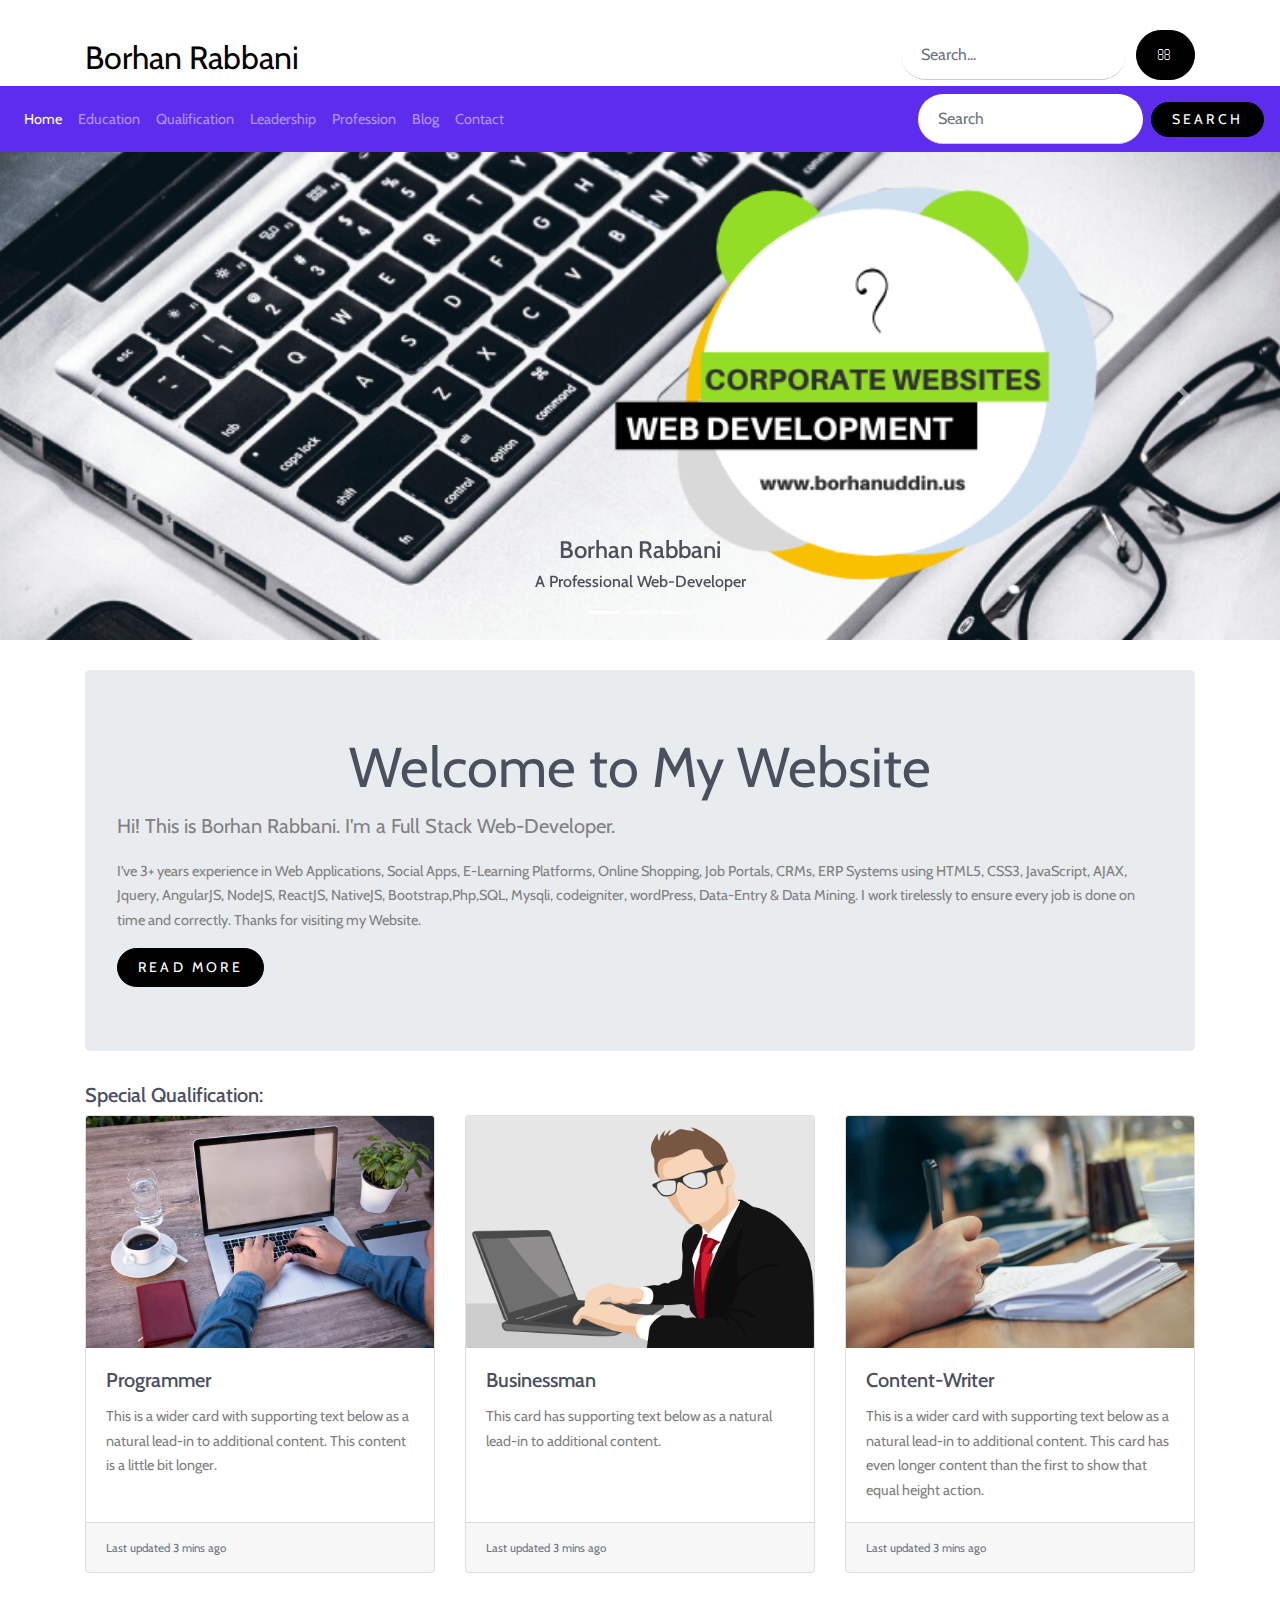
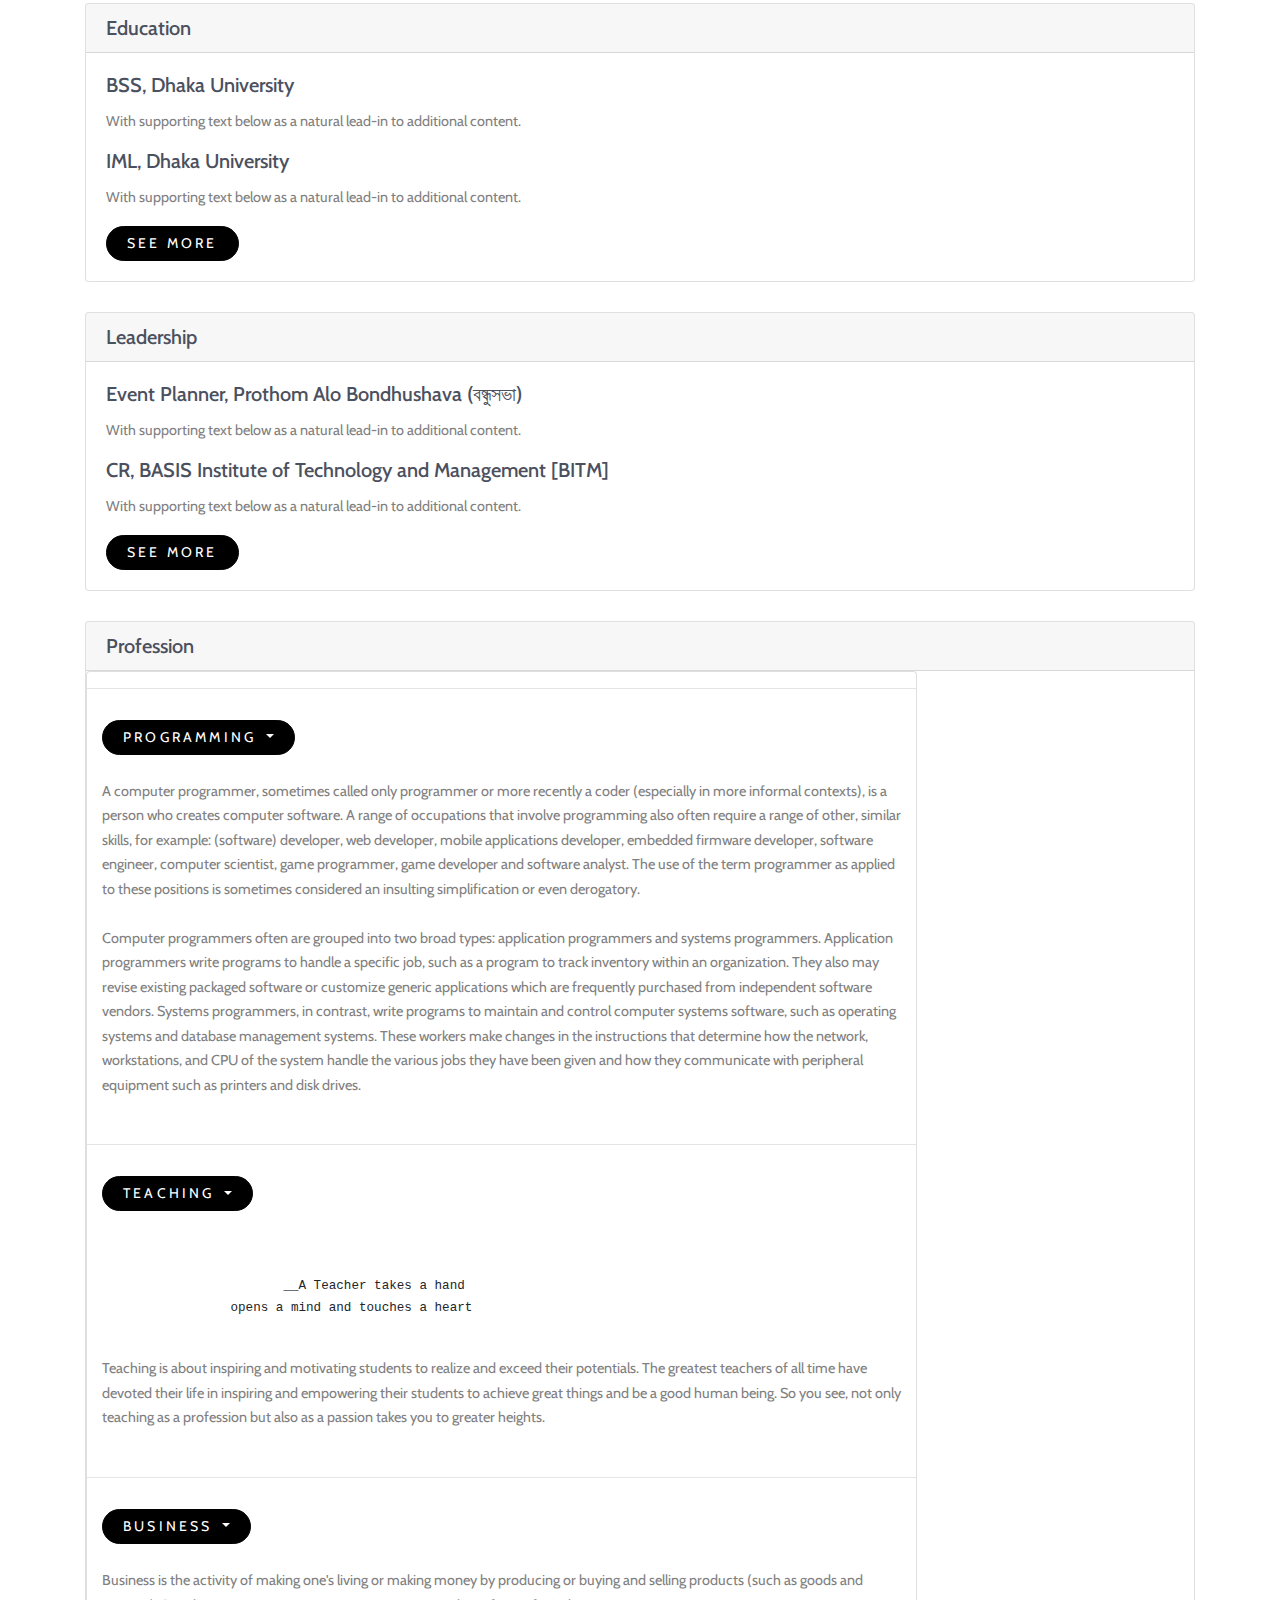
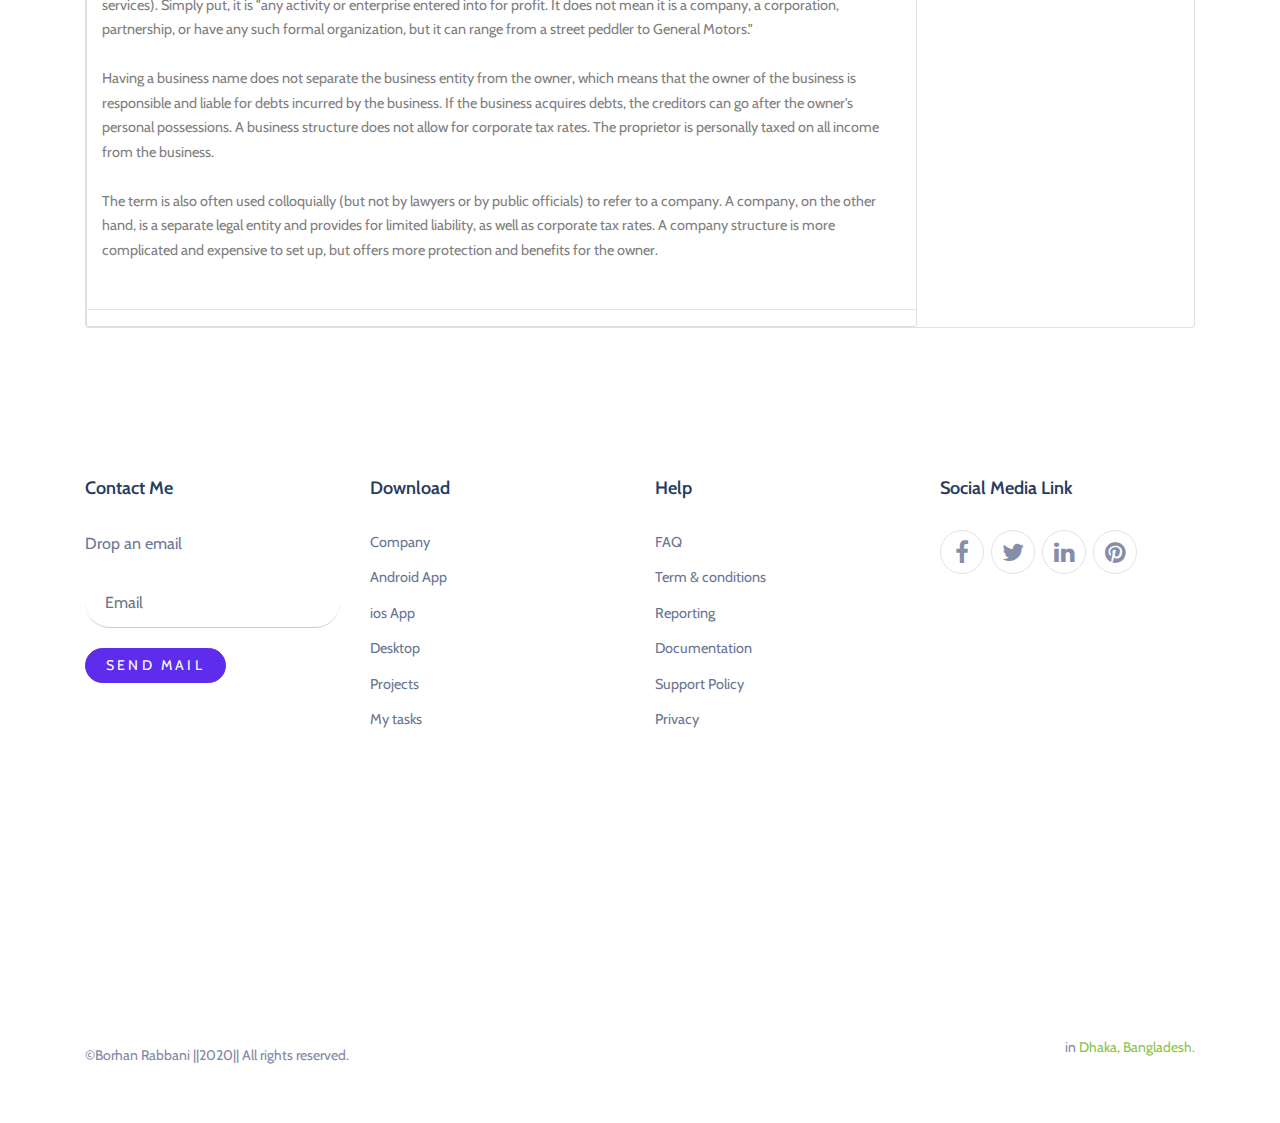
==== index.html @ d3e6a99b "personal website" ====
<!doctype html>
<html lang="en">
  <head>
   <title>Borhan's Personal Website</title>
    <!-- Required meta tags -->
    <meta charset="utf-8">
    <meta name="viewport" content="width=device-width, initial-scale=1, shrink-to-fit=no">
	
	<link href="https://fonts.googleapis.com/css?family=B612+Mono|Cabin:400,700&display=swap" rel="stylesheet">

  <link rel="stylesheet" href="fonts/icomoon/style.css">

  <link rel="stylesheet" href="css/bootstrap.min.css">
  <link rel="stylesheet" href="css/jquery-ui.css">
  <link rel="stylesheet" href="css/owl.carousel.min.css">
  <link rel="stylesheet" href="css/owl.theme.default.min.css">
  <link rel="stylesheet" href="css/owl.theme.default.min.css">

  <link rel="stylesheet" href="css/jquery.fancybox.min.css">

  <link rel="stylesheet" href="css/bootstrap-datepicker.css">

  <link rel="stylesheet" href="fonts/flaticon/font/flaticon.css">

  <link rel="stylesheet" href="css/aos.css">
  <link href="css/jquery.mb.YTPlayer.min.css" media="all" rel="stylesheet" type="text/css">

  <link rel="stylesheet" href="css/style.css">

    <!-- Bootstrap CSS -->
    <link rel="stylesheet" href="https://stackpath.bootstrapcdn.com/bootstrap/4.5.0/css/bootstrap.min.css" integrity="sha384-9aIt2nRpC12Uk9gS9baDl411NQApFmC26EwAOH8WgZl5MYYxFfc+NcPb1dKGj7Sk" crossorigin="anonymous">
	<link rel="stylesheet" href="https://cdnjs.cloudflare.com/ajax/libs/font-awesome/4.7.0/css/font-awesome.min.css">
	
	<style>
		.container{
			margin-top:30px;
		}
		.border-size{
			padding:15px;
		}
		
		.dropdown-content {
		  display: none;
		  position: absolute;
		  background-color: #f9f9f9;
		  min-width: 160px;
		  box-shadow: 0px 8px 16px 0px rgba(0,0,0,0.2);
		  z-index: 1;
		}

		.dropdown-content a {
		  color: black;
		  padding: 12px 16px;
		  text-decoration: none;
		  display: block;
		  text-align: left;
		}

		.dropdown-content a:hover {background-color: #f1f1f1;}

		.dropdown:hover .dropdown-content {
		  display: block;
		}
		
		<-----------------Overly Image------------------->
		.imgdhaka {
		  position: relative;
		  width: 50%;
		}

		.overimgQ1{
		  display: block;
		  width: 100%;
		  height: 100%;
		 
		}

		.overlay{
		  position: absolute;
		  top: 0;
		  left: 0;
		  right: 0;
		  opacity: 0.9;
		  background-color: #5E2CED;
		  overflow: hidden;
		  width: 0;
		  height: 100%;
		  transition: .5s ease;
		}
		.imgdhaka:hover .overlay {
		  width: 100%;
		}

		.overly-text {
		  white-space: nowrap; 
		  color: #fff;
		  font-size: 20px;
		  position: absolute;
		  overflow: hidden;
		  top: 50%;
		  left: 50%;
		  transform: translate(-50%, -50%);
		  -ms-transform: translate(-50%, -50%);
		}
		
		
		<-----footer------>
		
body {
background: #fbfbfd;
}

nav.bg{
	background: #5E2CED;
}

}

.new_footer_area {
    background: #fbfbfd;
}


.new_footer_top {
    padding: 120px 0px 270px;
    position: relative;
      overflow-x: hidden;
}
.new_footer_area .footer_bottom {
    padding-top: 5px;
    padding-bottom: 50px;
}
.footer_bottom {
    font-size: 14px;
    font-weight: 300;
    line-height: 20px;
    color: #7f88a6;
    padding: 27px 0px;
}
.new_footer_top .company_widget p {
    font-size: 16px;
    font-weight: 300;
    line-height: 28px;
    color: #6a7695;
    margin-bottom: 20px;
}
.new_footer_top .company_widget .f_subscribe_two .btn_get {
    border-width: 1px;
    margin-top: 20px;
}
.btn_get_two:hover {
    background: transparent;
    color: #5e2ced;
}
.btn_get:hover {
    color: #fff;
    background: #6754e2;
    border-color: #6754e2;
    -webkit-box-shadow: none;
    box-shadow: none;
}
a:hover, a:focus, .btn:hover, .btn:focus, button:hover, button:focus {
    text-decoration: none;
    outline: none;
}



.new_footer_top .f_widget.about-widget .f_list li a:hover {
    color: #5e2ced;
}
.new_footer_top .f_widget.about-widget .f_list li {
    margin-bottom: 11px;
}
.f_widget.about-widget .f_list li:last-child {
    margin-bottom: 0px;
}
.f_widget.about-widget .f_list li {
    margin-bottom: 15px;
}
.f_widget.about-widget .f_list {
    margin-bottom: 0px;
}
.new_footer_top .f_social_icon a {
    width: 44px;
    height: 44px;
    line-height: 43px;
    background: transparent;
    border: 1px solid #e2e2eb;
    font-size: 24px;
}
.f_social_icon a {
    width: 46px;
    height: 46px;
    border-radius: 50%;
    font-size: 14px;
    line-height: 45px;
    color: #858da8;
    display: inline-block;
    background: #ebeef5;
    text-align: center;
    -webkit-transition: all 0.2s linear;
    -o-transition: all 0.2s linear;
    transition: all 0.2s linear;
}
.ti-facebook:before {
    content: "\e741";
}
.ti-twitter-alt:before {
    content: "\e74b";
}
.ti-vimeo-alt:before {
    content: "\e74a";
}
.ti-pinterest:before {
    content: "\e731";
}

.btn_get_two {
    -webkit-box-shadow: none;
    box-shadow: none;
    background: #5e2ced;
    border-color: #5e2ced;
    color: #fff;
}

.btn_get_two:hover {
    background: transparent;
    color: #5e2ced;
}

.new_footer_top .f_social_icon a:hover {
    background: #5e2ced;
    border-color: #5e2ced;
  color:white;
}
.new_footer_top .f_social_icon a + a {
    margin-left: 4px;
}
.new_footer_top .f-title {
    margin-bottom: 30px;
    color: #263b5e;
}
.f_600 {
    font-weight: 600;
}
.f_size_18 {
    font-size: 18px;
}
h1, h2, h3, h4, h5, h6 {
    color: #4b505e;
}
.new_footer_top .f_widget.about-widget .f_list li a {
    color: #6a7695;
}


.new_footer_top .footer_bg {
    position: absolute;
    bottom: 0;
    background: url("http://droitthemes.com/html/saasland/img/seo/footer_bg.png") no-repeat scroll center 0;
    width: 100%;
    height: 266px;
}

.new_footer_top .footer_bg .footer_bg_one {
    background: url("https://1.bp.blogspot.com/-mvKUJFGEc-k/XclCOUSvCnI/AAAAAAAAUAE/jnBSf6Fe5_8tjjlKrunLBXwceSNvPcp3wCLcBGAsYHQ/s1600/volks.gif") no-repeat center center;
    width: 330px;
    height: 105px;
  background-size:100%;
    position: absolute;
    bottom: 0;
    left: 30%;
    -webkit-animation: myfirst 22s linear infinite;
    animation: myfirst 22s linear infinite;
}

.new_footer_top .footer_bg .footer_bg_two {
    background: url("https://1.bp.blogspot.com/-hjgfxUW1o1g/Xck--XOdlxI/AAAAAAAAT_4/JWYFJl83usgRFMvRfoKkSDGd--_Sv04UQCLcBGAsYHQ/s1600/cyclist.gif") no-repeat center center;
    width: 88px;
    height: 100px;
  background-size:100%;
    bottom: 0;
    left: 38%;
    position: absolute;
    -webkit-animation: myfirst 30s linear infinite;
    animation: myfirst 30s linear infinite;
}



@-moz-keyframes myfirst {
  0% {
    left: -25%;
  }
  100% {
    left: 100%;
  }
}

@-webkit-keyframes myfirst {
  0% {
    left: -25%;
  }
  100% {
    left: 100%;
  }
}

@keyframes myfirst {
  0% {
    left: -25%;
  }
  100% {
    left: 100%;
  }
}

/*************footer End*****************/


	</style>
   
  </head>
  <body>
  
	<div class="container">
        <div class="row align-items-center">
          <div class="col-12 col-lg-6 d-flex">
            <a href="index.html" class="site-logo">
              <b>Borhan Rabbani</b>
            </a>

          </div>
          <div class="col-12 col-lg-6 ml-auto d-flex">
            <div class="ml-md-auto top-social d-none d-lg-inline-block">
              <a href="#" class="d-inline-block p-3"><span class="icon-facebook"></span></a>
                <a href="#" class="d-inline-block p-3"><span class="icon-twitter"></span></a>
                <a href="#" class="d-inline-block p-3"><span class="icon-instagram"></span></a>
            </div>
            <form action="#" class="search-form d-inline-block">

              <div class="d-flex">
                <input type="email" class="form-control" placeholder="Search...">
                <button type="submit" class="btn btn-secondary" ><span class="icon-search"></span></button>
              </div>
            </form>

            
          </div>
          <div class="col-6 d-block d-lg-none text-right">
            
          </div>
        </div>
    </div>
	
		<nav class="navbar navbar-expand-lg navbar-dark bg sticky-top">
		  <button class="navbar-toggler" type="button" data-toggle="collapse" data-target="#navbarTogglerDemo03" aria-controls="navbarTogglerDemo03" aria-expanded="false" aria-label="Toggle navigation">
			<span class="navbar-toggler-icon"></span>
		  </button>

			<div class="collapse navbar-collapse" id="navbarTogglerDemo03">
				<ul class="navbar-nav mr-auto mt-2 mt-lg-0">
					<li class="nav-item active">
						<a class="nav-link" href="#">Home <span class="sr-only">(current)</span></a>
					</li>
					<li class="nav-item">
						<a class="nav-link" href="index.html#education">Education</a>
					</li>
					<li class="nav-item">
						<a class="nav-link" href="index.html#qualification">Qualification</a>
					</li>
					<li class="nav-item">
						<a class="nav-link" href="index.html#leadership">Leadership</a>
					</li>
					  
					<li class="nav-item dropdown">
						<a href="javascript:void(0)" class="nav-link dropbtn">Profession</a>
						<div class="dropdown-content">
							<a href="index.html#programming-pro"> Programming</a>
							<a href="index.html#teaching"> Teaching</a>
							<a href="index.html#business"> Business</a>
						</div>
					</li>
										  
					<li class="nav-item">
						<a class="nav-link" href="myblog.html">Blog</a>
					</li>
					<li class="nav-item">
						<a class="nav-link" href="#contact">Contact</a>
					</li>
				</ul>
				
				<form class="form-inline my-2 my-lg-0">
				  <input class="form-control mr-sm-2" type="search" placeholder="Search" aria-label="Search">
				  <button class="btn btn-outline-light my-2 my-sm-0" type="submit">Search</button>
				</form>
			</div>
		</nav>
		  
	<div id="carouselExampleCaptions" class="carousel slide" data-ride="carousel">
		  <ol class="carousel-indicators">
			<li data-target="#carouselExampleCaptions" data-slide-to="0" class="active"></li>
			<li data-target="#carouselExampleCaptions" data-slide-to="1"></li>
			<li data-target="#carouselExampleCaptions" data-slide-to="2"></li>
		  </ol>
		<div class="carousel-inner">
			<div class="carousel-item active">
			  <img src="cover1.png" class="d-block w-100" title="Borhan Rabbani" alt="cover1">
			  <div class="carousel-caption d-none d-md-block text-body">
				<h4>Borhan Rabbani</h4>
				<h6>A Professional Web-Developer</h6>
			  </div>
			</div>
			<div class="carousel-item">
			  <img src="cover2.png" class="d-block w-100" title="Borhan Rabbani" alt="cover2">
			  <div class="carousel-caption d-none d-md-block text-body">
				<h4>Borhan Rabbani</h4>
				<h6><q>Success is lurked behind the diligence.</q></h6>
			  </div>
			</div>
			<div class="carousel-item">
			  <img src="cover3.png" class="d-block w-100" title="Borhan Rabbani" alt="cover3">
			  <div class="carousel-caption d-none d-md-block text-body">
				<h4>Borhan Rabbani</h4>
				<h6>A Professional Web-Developer</h6>
			  </div>
			</div>
		</div>
		  <a class="carousel-control-prev" href="#carouselExampleCaptions" role="button" data-slide="prev">
			<span class="carousel-control-prev-icon" aria-hidden="true"></span>
			<span class="sr-only">Previous</span>
		  </a>
		  <a class="carousel-control-next" href="#carouselExampleCaptions" role="button" data-slide="next">
			<span class="carousel-control-next-icon" aria-hidden="true"></span>
			<span class="sr-only">Next</span>
		  </a>
	</div>
	<!---Slider End--->
	
	<div class="container">
		<div class="jumbotron">
		  <h1 class="display-4" Align="center"><b>Welcome to My Website</b></h1>
		  <p class="lead">Hi! This is Borhan Rabbani. I'm a Full Stack Web-Developer.</p>
		  <p> I've 3+ years experience in Web Applications, Social Apps, E-Learning Platforms, Online Shopping, Job Portals, CRMs, ERP Systems using HTML5, CSS3, JavaScript, AJAX, Jquery, AngularJS, NodeJS, ReactJS, NativeJS, Bootstrap,Php,SQL, Mysqli, codeigniter, wordPress, Data-Entry & Data Mining. I work tirelessly to ensure every job is done on time and correctly. Thanks for visiting my Website.</p>
		  <a class="btn btn-danger btn-lg" href="https://www.facebook.com/Borhan.Rabbani.876/about" target="_blank" role="button">Read more</a>
		</div>
	</div>
	<div id="qualification" class="container">
		<h5 class="display-5">Special Qualification:</h5>
		<div class="card-deck">
			<div class="card">
					<div class="imgdhaka">
						  <img src="Q1.jpg" class="card-img-top overimgQ1" alt="...">
						<div class="overlay">
							<div class="overly-text">
								<b>Hey, Borhan Rabbani!</b> </br>
								<small>How about your programming?</small>
							</div>
						</div>
					</div>
								
				<div class="card-body">
				  <h5 class="card-title">Programmer</h5>
				  <p class="card-text">This is a wider card with supporting text below as a natural lead-in to additional content. This content is a little bit longer.</p>
				</div>
				<div class="card-footer">
				  <small class="text-muted">Last updated 3 mins ago</small>
				</div>
			</div>
			<div class="card">
			
					<div class="imgdhaka">
						  <img src="Q2.jpg" class="card-img-top overimgQ1" alt="...">
						<div class="overlay">
							<div class="overly-text">
								<b>Hey, Borhan Rabbani!</b> </br>
								<small>How about your Business?</small>
							</div>
						</div>
					</div>
				
				<div class="card-body">
				  <h5 class="card-title">Businessman</h5>
				  <p class="card-text">This card has supporting text below as a natural lead-in to additional content.</p>
				</div>
				<div class="card-footer">
				  <small class="text-muted">Last updated 3 mins ago</small>
				</div>
			</div>
			<div class="card">
			
				<div class="imgdhaka">
						  <img src="Q3.jpg" class="card-img-top overimgQ1" alt="...">
						<div class="overlay">
							<div class="overly-text">
								<b>Hey, Borhan Rabbani!</b> </br>
								<small>How about your Content-Writing?</small>
							</div>
						</div>
					</div>
				
				
				
				
				<div class="card-body">
				  <h5 class="card-title">Content-Writer</h5>
				  <p class="card-text">This is a wider card with supporting text below as a natural lead-in to additional content. This card has even longer content than the first to show that equal height action.</p>
				</div>
				<div class="card-footer">
				  <small class="text-muted">Last updated 3 mins ago</small>
				</div>
			</div>
		</div>
	</div>
	
	<div id="education" class="container">
		
		<div class="card">
		  <h5 class="card-header">Education</h5>
		  <div class="card-body">
			<h5 class="card-title">BSS, Dhaka University</h5>
			<p class="card-text">With supporting text below as a natural lead-in to additional content.</p>
			
			<h5 class="card-title">IML, Dhaka University</h5>
			<p class="card-text">With supporting text below as a natural lead-in to additional content.</p>
			<a href="https://www.facebook.com/Borhan.Rabbani.876/about" target="_blank" class="btn btn-danger">See more</a>
		  </div>
		</div>
	</div>
	
	<div id="leadership" class="container">
		
		<div class="card">
		  <h5 class="card-header">Leadership</h5>
		  <div class="card-body">
			<h5 class="card-title">Event Planner, Prothom Alo Bondhushava (বন্ধুসভা)</h5>
			<p class="card-text">With supporting text below as a natural lead-in to additional content.</p>
			
			<h5 class="card-title">CR, BASIS Institute of Technology and Management [BITM]</h5>
			<p class="card-text">With supporting text below as a natural lead-in to additional content.</p>
			<a href="https://www.facebook.com/Borhan.Rabbani.876/about" target="_blank" class="btn btn-danger">See more</a>
		  </div>
		</div>
	</div>
	
	<div class="container">
		<div class="card">
				<h5 class="card-header">Profession</h5>
			<div class="card w-75">
				<hr>
				<div id="programming-pro" class="dropdown border-size">
					  <a class="btn btn-danger dropdown-toggle" href="#" role="button" id="dropdownMenuLink" data-toggle="dropdown" aria-haspopup="true" aria-expanded="false">
						Programming
					  </a>

					<div class="dropdown-menu" aria-labelledby="dropdownMenuLink">
						<a class="dropdown-item" href="#">PHP</a>
						<div class="progress">
							  <div class="progress-bar progress-bar-striped progress-bar-animated" role="progressbar" aria-valuenow="70" aria-valuemin="0" aria-valuemax="100" style="width: 70%"></div>
						</div>
					  
						<a class="dropdown-item" href="#">JavaScript</a>
						<div class="progress">
							  <div class="progress-bar progress-bar-striped progress-bar-animated" role="progressbar" aria-valuenow="75" aria-valuemin="0" aria-valuemax="100" style="width: 75%"></div>
						</div>
						
						<a class="dropdown-item" href="#">Ruby</a>
						<div class="progress">
							  <div class="progress-bar progress-bar-striped progress-bar-animated" role="progressbar" aria-valuenow="65" aria-valuemin="0" aria-valuemax="100" style="width: 65%"></div>
						</div>
						
						<a class="dropdown-item" href="#">Python</a>
						<div class="progress">
							  <div class="progress-bar progress-bar-striped progress-bar-animated" role="progressbar" aria-valuenow="85" aria-valuemin="0" aria-valuemax="100" style="width: 85%"></div>
						</div>
						<a class="dropdown-item" href="#">C++</a>
						<div class="progress">
							  <div class="progress-bar progress-bar-striped progress-bar-animated" role="progressbar" aria-valuenow="95" aria-valuemin="0" aria-valuemax="100" style="width: 95%"></div>
						</div>
						<a class="dropdown-item" href="#">jQuery</a>
						<div class="progress">
							  <div class="progress-bar progress-bar-striped progress-bar-animated" role="progressbar" aria-valuenow="100" aria-valuemin="0" aria-valuemax="100" style="width: 100%"></div>
						</div>
						<a class="dropdown-item" href="#">Bootstrap</a>
						<div class="progress">
							  <div class="progress-bar progress-bar-striped progress-bar-animated" role="progressbar" aria-valuenow="100" aria-valuemin="0" aria-valuemax="100" style="width: 100%"></div>
						</div>
						<a class="dropdown-item" href="#">CSS</a>
						<div class="progress">
							  <div class="progress-bar progress-bar-striped progress-bar-animated" role="progressbar" aria-valuenow="100" aria-valuemin="0" aria-valuemax="100" style="width: 100%"></div>
						</div>
						<a class="dropdown-item" href="#">HTML5</a>
						<div class="progress">
							  <div class="progress-bar progress-bar-striped progress-bar-animated" role="progressbar" aria-valuenow="100" aria-valuemin="0" aria-valuemax="100" style="width: 100%"></div>
						</div>
					 
					</div><br /><br />
						<p>A computer programmer, sometimes called only programmer or more recently a coder (especially in more informal contexts), is a person who creates computer software.

							A range of occupations that involve programming also often require a range of other, similar skills, for example: (software) developer, web developer, mobile applications developer, embedded firmware developer, software engineer, computer scientist, game programmer, game developer and software analyst. The use of the term programmer as applied to these positions is sometimes considered an insulting simplification or even derogatory.
							
							<br><br>
							
							Computer programmers often are grouped into two broad types: application programmers and systems programmers. Application programmers write programs to handle a specific job, such as a program to track inventory within an organization. They also may revise existing packaged software or customize generic applications which are frequently purchased from independent software vendors. Systems programmers, in contrast, write programs to maintain and control computer systems software, such as operating systems and database management systems. These workers make changes in the instructions that determine how the network, workstations, and CPU of the system handle the various jobs they have been given and how they communicate with peripheral equipment such as printers and disk drives.
						</p>
				</div>
				
				<hr>
				
				<div id="teaching" class="dropdown border-size">
					  <a class="btn btn-danger dropdown-toggle" href="#" role="button" id="dropdownMenuLink" data-toggle="dropdown" aria-haspopup="true" aria-expanded="false">
						Teaching
					  </a>

					<div class="dropdown-menu" aria-labelledby="dropdownMenuLink">
						<a class="dropdown-item" href="https://www.facebook.com/GrowUpSkill7/" target="_blank"><h6>GROW UP SKILL</h6></a>
						<p>____An Online IT Platform</p>
						<hr>
						
						<a class="dropdown-item" href="#"><h6>Razarbag Central Ideal School And College</h6></a>
						<p>____West-Razarbag, Bashabo, Shabujbagh, Dhaka-1214</p>
						<hr>
						
						<a class="dropdown-item" href="#">loading...</a>
						
					</div>
					<p>
					<br><br>
					
		<pre>
			__A Teacher takes a hand
		 opens a mind and touches a heart
		</pre>
						 Teaching is about inspiring and motivating students to realize and exceed their potentials. The greatest teachers of all time have devoted their life in inspiring and empowering their students to achieve great things and be a good human being.
						 So you see, not only teaching as a profession but also as a passion takes you to greater heights.
					</p>
				</div>
				
								<hr>
				
				<div id="business" class="dropdown border-size">
					  <a class="btn btn-danger dropdown-toggle" href="#" role="button" id="dropdownMenuLink" data-toggle="dropdown" aria-haspopup="true" aria-expanded="false">
						Business
					  </a>

					<div class="dropdown-menu" aria-labelledby="dropdownMenuLink">
						<a class="dropdown-item" href="https://www.facebook.com/houserentbd24/" target="_blank"><h6>House Rent BD</h6></a>
						<p>____An Online Based Service Organization</p>
						<hr>
						
						<a class="dropdown-item" href="https://www.facebook.com/PushpaGiftsCorner/" target="_blank"><h6>Pushpa Gifts Corner</h6></a>
						<p>____An Online Based Gift Business Platform</p>
						<hr>
						
						<a class="dropdown-item" href="#">loading...</a>
						
					</div> <br /><br />
					
					<p>
						Business is the activity of making one's living or making money by producing or buying and selling products (such as goods and services). Simply put, it is "any activity or enterprise entered into for profit. It does not mean it is a company, a corporation, partnership, or have any such formal organization, but it can range from a street peddler to General Motors."
						<br><br>
						Having a business name does not separate the business entity from the owner, which means that the owner of the business is responsible and liable for debts incurred by the business. If the business acquires debts, the creditors can go after the owner's personal possessions. A business structure does not allow for corporate tax rates. The proprietor is personally taxed on all income from the business.
						<br><br>
						The term is also often used colloquially (but not by lawyers or by public officials) to refer to a company. A company, on the other hand, is a separate legal entity and provides for limited liability, as well as corporate tax rates. A company structure is more complicated and expensive to set up, but offers more protection and benefits for the owner.
					</p>
				</div>
				<hr>
					
			</div>
		</div>
		  
		  
	</div>
	


<footer class="new_footer_area bg_color">
            <div class="new_footer_top">
                <div class="container">
                    <div class="row">
                        <div class="col-lg-3 col-md-6">
                            <div class="f_widget company_widget wow fadeInLeft" data-wow-delay="0.2s" style="visibility: visible; animation-delay: 0.2s; animation-name: fadeInLeft;">
                                <h2 class="f-title f_600 t_color f_size_18" id="contact">Contact Me</h2>
                                <p>Drop an email</p>
                                <form action="#" class="f_subscribe_two mailchimp" method="post" novalidate="true" _lpchecked="1">
                                    <input type="text" name="EMAIL" class="form-control memail" placeholder="Email">
                                    <button class="btn btn_get btn_get_two" type="submit">Send mail</button>
                                    <p class="mchimp-errmessage" style="display: none;"></p>
                                    <p class="mchimp-sucmessage" style="display: none;"></p>
                                </form>
                            </div>
                        </div>
						
						
                        <div class="col-lg-3 col-md-6">
                            <div class="f_widget about-widget pl_70 wow fadeInLeft" data-wow-delay="0.4s" style="visibility: visible; animation-delay: 0.4s; animation-name: fadeInLeft;">
                                <h2 class="f-title f_600 t_color f_size_18">Download</h2>
                                <ul class="list-unstyled f_list">
                                    <li><a href="#">Company</a></li>
                                    <li><a href="#">Android App</a></li>
                                    <li><a href="#">ios App</a></li>
                                    <li><a href="#">Desktop</a></li>
                                    <li><a href="#">Projects</a></li>
                                    <li><a href="#">My tasks</a></li>
                                </ul>
                            </div>
                        </div>
						
                        <div class="col-lg-3 col-md-6">
                            <div class="f_widget about-widget pl_70 wow fadeInLeft" data-wow-delay="0.6s" style="visibility: visible; animation-delay: 0.6s; animation-name: fadeInLeft;">
                                <h2 class="f-title f_600 t_color f_size_18">Help</h2>
                                <ul class="list-unstyled f_list">
                                    <li><a href="#">FAQ</a></li>
                                    <li><a href="#">Term &amp; conditions</a></li>
                                    <li><a href="#">Reporting</a></li>
                                    <li><a href="#">Documentation</a></li>
                                    <li><a href="#">Support Policy</a></li>
                                    <li><a href="#">Privacy</a></li>
                                </ul>
                            </div>
                        </div>
						
                        <div class="col-lg-3 col-md-6">
                            <div class="f_widget social-widget pl_70 wow fadeInLeft" data-wow-delay="0.8s" style="visibility: visible; animation-delay: 0.8s; animation-name: fadeInLeft;">
                                <h2 class="f-title f_600 t_color f_size_18">Social Media Link</h2>
                                <div class="f_social_icon">
                                    <a href="https://www.facebook.com/Borhan.Rabbani.876/" target="_blank" class="fa fa-facebook"></a>
                                    <a href="#" class="fa fa-twitter"></a>
                                    <a href="#" class="fa fa-linkedin"></a>
                                    <a href="#" class="fa fa-pinterest"></a>
                                </div>
                            </div>
                        </div>
                    </div>
                </div>
                <div class="footer_bg">
                    <div class="footer_bg_one"></div>
                    <div class="footer_bg_two"></div>
                </div>
            </div>
            <div class="footer_bottom">
                <div class="container">
                    <div class="row align-items-center">
                        <div class="col-lg-6 col-sm-7">
                            <p class="mb-0 f_200">©Borhan Rabbani ||2020|| All rights reserved.</p>
                        </div>
                        <div class="col-lg-6 col-sm-5 text-right">
                            <p><i class="icon_heart"></i> in <a href="#">Dhaka, Bangladesh.</a></p>
                        </div>
                    </div>
                </div>
            </div>
</footer>
    <!-- Optional JavaScript -->
	
	<div id="loader" class="show fullscreen"><svg class="circular" width="48px" height="48px"><circle class="path-bg" cx="24" cy="24" r="22" fill="none" stroke-width="4" stroke="#eeeeee"/><circle class="path" cx="24" cy="24" r="22" fill="none" stroke-width="4" stroke-miterlimit="10" stroke="#ff5e15"/></svg></div>

  <script src="js/jquery-3.3.1.min.js"></script>
  <script src="js/jquery-migrate-3.0.1.min.js"></script>
  <script src="js/jquery-ui.js"></script>
  <script src="js/popper.min.js"></script>
  <script src="js/bootstrap.min.js"></script>
  <script src="js/owl.carousel.min.js"></script>
  <script src="js/jquery.stellar.min.js"></script>
  <script src="js/jquery.countdown.min.js"></script>
  <script src="js/bootstrap-datepicker.min.js"></script>
  <script src="js/jquery.easing.1.3.js"></script>
  <script src="js/aos.js"></script>
  <script src="js/jquery.fancybox.min.js"></script>
  <script src="js/jquery.sticky.js"></script>
  <script src="js/jquery.mb.YTPlayer.min.js"></script>




  <script src="js/main.js"></script>
    <!-- jQuery first, then Popper.js, then Bootstrap JS -->
    <script src="https://code.jquery.com/jquery-3.5.1.slim.min.js" integrity="sha384-DfXdz2htPH0lsSSs5nCTpuj/zy4C+OGpamoFVy38MVBnE+IbbVYUew+OrCXaRkfj" crossorigin="anonymous"></script>
    <script src="https://cdn.jsdelivr.net/npm/popper.js@1.16.0/dist/umd/popper.min.js" integrity="sha384-Q6E9RHvbIyZFJoft+2mJbHaEWldlvI9IOYy5n3zV9zzTtmI3UksdQRVvoxMfooAo" crossorigin="anonymous"></script>
    <script src="https://stackpath.bootstrapcdn.com/bootstrap/4.5.0/js/bootstrap.min.js" integrity="sha384-OgVRvuATP1z7JjHLkuOU7Xw704+h835Lr+6QL9UvYjZE3Ipu6Tp75j7Bh/kR0JKI" crossorigin="anonymous"></script>
  </body>
</html>
---- fonts/icomoon/style.css ----
@font-face {
  font-family: 'icomoon';
  src:  url('fonts/icomoon.eot?10si43');
  src:  url('fonts/icomoon.eot?10si43#iefix') format('embedded-opentype'),
    url('fonts/icomoon.ttf?10si43') format('truetype'),
    url('fonts/icomoon.woff?10si43') format('woff'),
    url('fonts/icomoon.svg?10si43#icomoon') format('svg');
  font-weight: normal;
  font-style: normal;
}

[class^="icon-"], [class*=" icon-"] {
  /* use !important to prevent issues with browser extensions that change fonts */
  font-family: 'icomoon' !important;
  speak: none;
  font-style: normal;
  font-weight: normal;
  font-variant: normal;
  text-transform: none;
  line-height: 1;

  /* Better Font Rendering =========== */
  -webkit-font-smoothing: antialiased;
  -moz-osx-font-smoothing: grayscale;
}

.icon-asterisk:before {
  content: "\f069";
}
.icon-plus:before {
  content: "\f067";
}
.icon-question:before {
  content: "\f128";
}
.icon-minus:before {
  content: "\f068";
}
.icon-glass:before {
  content: "\f000";
}
.icon-music:before {
  content: "\f001";
}
.icon-search:before {
  content: "\f002";
}
.icon-envelope-o:before {
  content: "\f003";
}
.icon-heart:before {
  content: "\f004";
}
.icon-star:before {
  content: "\f005";
}
.icon-star-o:before {
  content: "\f006";
}
.icon-user:before {
  content: "\f007";
}
.icon-film:before {
  content: "\f008";
}
.icon-th-large:before {
  content: "\f009";
}
.icon-th:before {
  content: "\f00a";
}
.icon-th-list:before {
  content: "\f00b";
}
.icon-check:before {
  content: "\f00c";
}
.icon-close:before {
  content: "\f00d";
}
.icon-remove:before {
  content: "\f00d";
}
.icon-times:before {
  content: "\f00d";
}
.icon-search-plus:before {
  content: "\f00e";
}
.icon-search-minus:before {
  content: "\f010";
}
.icon-power-off:before {
  content: "\f011";
}
.icon-signal:before {
  content: "\f012";
}
.icon-cog:before {
  content: "\f013";
}
.icon-gear:before {
  content: "\f013";
}
.icon-trash-o:before {
  content: "\f014";
}
.icon-home:before {
  content: "\f015";
}
.icon-file-o:before {
  content: "\f016";
}
.icon-clock-o:before {
  content: "\f017";
}
.icon-road:before {
  content: "\f018";
}
.icon-download:before {
  content: "\f019";
}
.icon-arrow-circle-o-down:before {
  content: "\f01a";
}
.icon-arrow-circle-o-up:before {
  content: "\f01b";
}
.icon-inbox:before {
  content: "\f01c";
}
.icon-play-circle-o:before {
  content: "\f01d";
}
.icon-repeat:before {
  content: "\f01e";
}
.icon-rotate-right:before {
  content: "\f01e";
}
.icon-refresh:before {
  content: "\f021";
}
.icon-list-alt:before {
  content: "\f022";
}
.icon-lock:before {
  content: "\f023";
}
.icon-flag:before {
  content: "\f024";
}
.icon-headphones:before {
  content: "\f025";
}
.icon-volume-off:before {
  content: "\f026";
}
.icon-volume-down:before {
  content: "\f027";
}
.icon-volume-up:before {
  content: "\f028";
}
.icon-qrcode:before {
  content: "\f029";
}
.icon-barcode:before {
  content: "\f02a";
}
.icon-tag:before {
  content: "\f02b";
}
.icon-tags:before {
  content: "\f02c";
}
.icon-book:before {
  content: "\f02d";
}
.icon-bookmark:before {
  content: "\f02e";
}
.icon-print:before {
  content: "\f02f";
}
.icon-camera:before {
  content: "\f030";
}
.icon-font:before {
  content: "\f031";
}
.icon-bold:before {
  content: "\f032";
}
.icon-italic:before {
  content: "\f033";
}
.icon-text-height:before {
  content: "\f034";
}
.icon-text-width:before {
  content: "\f035";
}
.icon-align-left:before {
  content: "\f036";
}
.icon-align-center:before {
  content: "\f037";
}
.icon-align-right:before {
  content: "\f038";
}
.icon-align-justify:before {
  content: "\f039";
}
.icon-list:before {
  content: "\f03a";
}
.icon-dedent:before {
  content: "\f03b";
}
.icon-outdent:before {
  content: "\f03b";
}
.icon-indent:before {
  content: "\f03c";
}
.icon-video-camera:before {
  content: "\f03d";
}
.icon-image:before {
  content: "\f03e";
}
.icon-photo:before {
  content: "\f03e";
}
.icon-picture-o:before {
  content: "\f03e";
}
.icon-pencil:before {
  content: "\f040";
}
.icon-map-marker:before {
  content: "\f041";
}
.icon-adjust:before {
  content: "\f042";
}
.icon-tint:before {
  content: "\f043";
}
.icon-edit:before {
  content: "\f044";
}
.icon-pencil-square-o:before {
  content: "\f044";
}
.icon-share-square-o:before {
  content: "\f045";
}
.icon-check-square-o:before {
  content: "\f046";
}
.icon-arrows:before {
  content: "\f047";
}
.icon-step-backward:before {
  content: "\f048";
}
.icon-fast-backward:before {
  content: "\f049";
}
.icon-backward:before {
  content: "\f04a";
}
.icon-play:before {
  content: "\f04b";
}
.icon-pause:before {
  content: "\f04c";
}
.icon-stop:before {
  content: "\f04d";
}
.icon-forward:before {
  content: "\f04e";
}
.icon-fast-forward:before {
  content: "\f050";
}
.icon-step-forward:before {
  content: "\f051";
}
.icon-eject:before {
  content: "\f052";
}
.icon-chevron-left:before {
  content: "\f053";
}
.icon-chevron-right:before {
  content: "\f054";
}
.icon-plus-circle:before {
  content: "\f055";
}
.icon-minus-circle:before {
  content: "\f056";
}
.icon-times-circle:before {
  content: "\f057";
}
.icon-check-circle:before {
  content: "\f058";
}
.icon-question-circle:before {
  content: "\f059";
}
.icon-info-circle:before {
  content: "\f05a";
}
.icon-crosshairs:before {
  content: "\f05b";
}
.icon-times-circle-o:before {
  content: "\f05c";
}
.icon-check-circle-o:before {
  content: "\f05d";
}
.icon-ban:before {
  content: "\f05e";
}
.icon-arrow-left:before {
  content: "\f060";
}
.icon-arrow-right:before {
  content: "\f061";
}
.icon-arrow-up:before {
  content: "\f062";
}
.icon-arrow-down:before {
  content: "\f063";
}
.icon-mail-forward:before {
  content: "\f064";
}
.icon-share:before {
  content: "\f064";
}
.icon-expand:before {
  content: "\f065";
}
.icon-compress:before {
  content: "\f066";
}
.icon-exclamation-circle:before {
  content: "\f06a";
}
.icon-gift:before {
  content: "\f06b";
}
.icon-leaf:before {
  content: "\f06c";
}
.icon-fire:before {
  content: "\f06d";
}
.icon-eye:before {
  content: "\f06e";
}
.icon-eye-slash:before {
  content: "\f070";
}
.icon-exclamation-triangle:before {
  content: "\f071";
}
.icon-warning:before {
  content: "\f071";
}
.icon-plane:before {
  content: "\f072";
}
.icon-calendar:before {
  content: "\f073";
}
.icon-random:before {
  content: "\f074";
}
.icon-comment:before {
  content: "\f075";
}
.icon-magnet:before {
  content: "\f076";
}
.icon-chevron-up:before {
  content: "\f077";
}
.icon-chevron-down:before {
  content: "\f078";
}
.icon-retweet:before {
  content: "\f079";
}
.icon-shopping-cart:before {
  content: "\f07a";
}
.icon-folder:before {
  content: "\f07b";
}
.icon-folder-open:before {
  content: "\f07c";
}
.icon-arrows-v:before {
  content: "\f07d";
}
.icon-arrows-h:before {
  content: "\f07e";
}
.icon-bar-chart:before {
  content: "\f080";
}
.icon-bar-chart-o:before {
  content: "\f080";
}
.icon-twitter-square:before {
  content: "\f081";
}
.icon-facebook-square:before {
  content: "\f082";
}
.icon-camera-retro:before {
  content: "\f083";
}
.icon-key:before {
  content: "\f084";
}
.icon-cogs:before {
  content: "\f085";
}
.icon-gears:before {
  content: "\f085";
}
.icon-comments:before {
  content: "\f086";
}
.icon-thumbs-o-up:before {
  content: "\f087";
}
.icon-thumbs-o-down:before {
  content: "\f088";
}
.icon-star-half:before {
  content: "\f089";
}
.icon-heart-o:before {
  content: "\f08a";
}
.icon-sign-out:before {
  content: "\f08b";
}
.icon-linkedin-square:before {
  content: "\f08c";
}
.icon-thumb-tack:before {
  content: "\f08d";
}
.icon-external-link:before {
  content: "\f08e";
}
.icon-sign-in:before {
  content: "\f090";
}
.icon-trophy:before {
  content: "\f091";
}
.icon-github-square:before {
  content: "\f092";
}
.icon-upload:before {
  content: "\f093";
}
.icon-lemon-o:before {
  content: "\f094";
}
.icon-phone:before {
  content: "\f095";
}
.icon-square-o:before {
  content: "\f096";
}
.icon-bookmark-o:before {
  content: "\f097";
}
.icon-phone-square:before {
  content: "\f098";
}
.icon-twitter:before {
  content: "\f099";
}
.icon-facebook:before {
  content: "\f09a";
}
.icon-facebook-f:before {
  content: "\f09a";
}
.icon-github:before {
  content: "\f09b";
}
.icon-unlock:before {
  content: "\f09c";
}
.icon-credit-card:before {
  content: "\f09d";
}
.icon-feed:before {
  content: "\f09e";
}
.icon-rss:before {
  content: "\f09e";
}
.icon-hdd-o:before {
  content: "\f0a0";
}
.icon-bullhorn:before {
  content: "\f0a1";
}
.icon-bell-o:before {
  content: "\f0a2";
}
.icon-certificate:before {
  content: "\f0a3";
}
.icon-hand-o-right:before {
  content: "\f0a4";
}
.icon-hand-o-left:before {
  content: "\f0a5";
}
.icon-hand-o-up:before {
  content: "\f0a6";
}
.icon-hand-o-down:before {
  content: "\f0a7";
}
.icon-arrow-circle-left:before {
  content: "\f0a8";
}
.icon-arrow-circle-right:before {
  content: "\f0a9";
}
.icon-arrow-circle-up:before {
  content: "\f0aa";
}
.icon-arrow-circle-down:before {
  content: "\f0ab";
}
.icon-globe:before {
  content: "\f0ac";
}
.icon-wrench:before {
  content: "\f0ad";
}
.icon-tasks:before {
  content: "\f0ae";
}
.icon-filter:before {
  content: "\f0b0";
}
.icon-briefcase:before {
  content: "\f0b1";
}
.icon-arrows-alt:before {
  content: "\f0b2";
}
.icon-group:before {
  content: "\f0c0";
}
.icon-users:before {
  content: "\f0c0";
}
.icon-chain:before {
  content: "\f0c1";
}
.icon-link:before {
  content: "\f0c1";
}
.icon-cloud:before {
  content: "\f0c2";
}
.icon-flask:before {
  content: "\f0c3";
}
.icon-cut:before {
  content: "\f0c4";
}
.icon-scissors:before {
  content: "\f0c4";
}
.icon-copy:before {
  content: "\f0c5";
}
.icon-files-o:before {
  content: "\f0c5";
}
.icon-paperclip:before {
  content: "\f0c6";
}
.icon-floppy-o:before {
  content: "\f0c7";
}
.icon-save:before {
  content: "\f0c7";
}
.icon-square:before {
  content: "\f0c8";
}
.icon-bars:before {
  content: "\f0c9";
}
.icon-navicon:before {
  content: "\f0c9";
}
.icon-reorder:before {
  content: "\f0c9";
}
.icon-list-ul:before {
  content: "\f0ca";
}
.icon-list-ol:before {
  content: "\f0cb";
}
.icon-strikethrough:before {
  content: "\f0cc";
}
.icon-underline:before {
  content: "\f0cd";
}
.icon-table:before {
  content: "\f0ce";
}
.icon-magic:before {
  content: "\f0d0";
}
.icon-truck:before {
  content: "\f0d1";
}
.icon-pinterest:before {
  content: "\f0d2";
}
.icon-pinterest-square:before {
  content: "\f0d3";
}
.icon-google-plus-square:before {
  content: "\f0d4";
}
.icon-google-plus:before {
  content: "\f0d5";
}
.icon-money:before {
  content: "\f0d6";
}
.icon-caret-down:before {
  content: "\f0d7";
}
.icon-caret-up:before {
  content: "\f0d8";
}
.icon-caret-left:before {
  content: "\f0d9";
}
.icon-caret-right:before {
  content: "\f0da";
}
.icon-columns:before {
  content: "\f0db";
}
.icon-sort:before {
  content: "\f0dc";
}
.icon-unsorted:before {
  content: "\f0dc";
}
.icon-sort-desc:before {
  content: "\f0dd";
}
.icon-sort-down:before {
  content: "\f0dd";
}
.icon-sort-asc:before {
  content: "\f0de";
}
.icon-sort-up:before {
  content: "\f0de";
}
.icon-envelope:before {
  content: "\f0e0";
}
.icon-linkedin:before {
  content: "\f0e1";
}
.icon-rotate-left:before {
  content: "\f0e2";
}
.icon-undo:before {
  content: "\f0e2";
}
.icon-gavel:before {
  content: "\f0e3";
}
.icon-legal:before {
  content: "\f0e3";
}
.icon-dashboard:before {
  content: "\f0e4";
}
.icon-tachometer:before {
  content: "\f0e4";
}
.icon-comment-o:before {
  content: "\f0e5";
}
.icon-comments-o:before {
  content: "\f0e6";
}
.icon-bolt:before {
  content: "\f0e7";
}
.icon-flash:before {
  content: "\f0e7";
}
.icon-sitemap:before {
  content: "\f0e8";
}
.icon-umbrella:before {
  content: "\f0e9";
}
.icon-clipboard:before {
  content: "\f0ea";
}
.icon-paste:before {
  content: "\f0ea";
}
.icon-lightbulb-o:before {
  content: "\f0eb";
}
.icon-exchange:before {
  content: "\f0ec";
}
.icon-cloud-download:before {
  content: "\f0ed";
}
.icon-cloud-upload:before {
  content: "\f0ee";
}
.icon-user-md:before {
  content: "\f0f0";
}
.icon-stethoscope:before {
  content: "\f0f1";
}
.icon-suitcase:before {
  content: "\f0f2";
}
.icon-bell:before {
  content: "\f0f3";
}
.icon-coffee:before {
  content: "\f0f4";
}
.icon-cutlery:before {
  content: "\f0f5";
}
.icon-file-text-o:before {
  content: "\f0f6";
}
.icon-building-o:before {
  content: "\f0f7";
}
.icon-hospital-o:before {
  content: "\f0f8";
}
.icon-ambulance:before {
  content: "\f0f9";
}
.icon-medkit:before {
  content: "\f0fa";
}
.icon-fighter-jet:before {
  content: "\f0fb";
}
.icon-beer:before {
  content: "\f0fc";
}
.icon-h-square:before {
  content: "\f0fd";
}
.icon-plus-square:before {
  content: "\f0fe";
}
.icon-angle-double-left:before {
  content: "\f100";
}
.icon-angle-double-right:before {
  content: "\f101";
}
.icon-angle-double-up:before {
  content: "\f102";
}
.icon-angle-double-down:before {
  content: "\f103";
}
.icon-angle-left:before {
  content: "\f104";
}
.icon-angle-right:before {
  content: "\f105";
}
.icon-angle-up:before {
  content: "\f106";
}
.icon-angle-down:before {
  content: "\f107";
}
.icon-desktop:before {
  content: "\f108";
}
.icon-laptop:before {
  content: "\f109";
}
.icon-tablet:before {
  content: "\f10a";
}
.icon-mobile:before {
  content: "\f10b";
}
.icon-mobile-phone:before {
  content: "\f10b";
}
.icon-circle-o:before {
  content: "\f10c";
}
.icon-quote-left:before {
  content: "\f10d";
}
.icon-quote-right:before {
  content: "\f10e";
}
.icon-spinner:before {
  content: "\f110";
}
.icon-circle:before {
  content: "\f111";
}
.icon-mail-reply:before {
  content: "\f112";
}
.icon-reply:before {
  content: "\f112";
}
.icon-github-alt:before {
  content: "\f113";
}
.icon-folder-o:before {
  content: "\f114";
}
.icon-folder-open-o:before {
  content: "\f115";
}
.icon-smile-o:before {
  content: "\f118";
}
.icon-frown-o:before {
  content: "\f119";
}
.icon-meh-o:before {
  content: "\f11a";
}
.icon-gamepad:before {
  content: "\f11b";
}
.icon-keyboard-o:before {
  content: "\f11c";
}
.icon-flag-o:before {
  content: "\f11d";
}
.icon-flag-checkered:before {
  content: "\f11e";
}
.icon-terminal:before {
  content: "\f120";
}
.icon-code:before {
  content: "\f121";
}
.icon-mail-reply-all:before {
  content: "\f122";
}
.icon-reply-all:before {
  content: "\f122";
}
.icon-star-half-empty:before {
  content: "\f123";
}
.icon-star-half-full:before {
  content: "\f123";
}
.icon-star-half-o:before {
  content: "\f123";
}
.icon-location-arrow:before {
  content: "\f124";
}
.icon-crop:before {
  content: "\f125";
}
.icon-code-fork:before {
  content: "\f126";
}
.icon-chain-broken:before {
  content: "\f127";
}
.icon-unlink:before {
  content: "\f127";
}
.icon-info:before {
  content: "\f129";
}
.icon-exclamation:before {
  content: "\f12a";
}
.icon-superscript:before {
  content: "\f12b";
}
.icon-subscript:before {
  content: "\f12c";
}
.icon-eraser:before {
  content: "\f12d";
}
.icon-puzzle-piece:before {
  content: "\f12e";
}
.icon-microphone:before {
  content: "\f130";
}
.icon-microphone-slash:before {
  content: "\f131";
}
.icon-shield:before {
  content: "\f132";
}
.icon-calendar-o:before {
  content: "\f133";
}
.icon-fire-extinguisher:before {
  content: "\f134";
}
.icon-rocket:before {
  content: "\f135";
}
.icon-maxcdn:before {
  content: "\f136";
}
.icon-chevron-circle-left:before {
  content: "\f137";
}
.icon-chevron-circle-right:before {
  content: "\f138";
}
.icon-chevron-circle-up:before {
  content: "\f139";
}
.icon-chevron-circle-down:before {
  content: "\f13a";
}
.icon-html5:before {
  content: "\f13b";
}
.icon-css3:before {
  content: "\f13c";
}
.icon-anchor:before {
  content: "\f13d";
}
.icon-unlock-alt:before {
  content: "\f13e";
}
.icon-bullseye:before {
  content: "\f140";
}
.icon-ellipsis-h:before {
  content: "\f141";
}
.icon-ellipsis-v:before {
  content: "\f142";
}
.icon-rss-square:before {
  content: "\f143";
}
.icon-play-circle:before {
  content: "\f144";
}
.icon-ticket:before {
  content: "\f145";
}
.icon-minus-square:before {
  content: "\f146";
}
.icon-minus-square-o:before {
  content: "\f147";
}
.icon-level-up:before {
  content: "\f148";
}
.icon-level-down:before {
  content: "\f149";
}
.icon-check-square:before {
  content: "\f14a";
}
.icon-pencil-square:before {
  content: "\f14b";
}
.icon-external-link-square:before {
  content: "\f14c";
}
.icon-share-square:before {
  content: "\f14d";
}
.icon-compass:before {
  content: "\f14e";
}
.icon-caret-square-o-down:before {
  content: "\f150";
}
.icon-toggle-down:before {
  content: "\f150";
}
.icon-caret-square-o-up:before {
  content: "\f151";
}
.icon-toggle-up:before {
  content: "\f151";
}
.icon-caret-square-o-right:before {
  content: "\f152";
}
.icon-toggle-right:before {
  content: "\f152";
}
.icon-eur:before {
  content: "\f153";
}
.icon-euro:before {
  content: "\f153";
}
.icon-gbp:before {
  content: "\f154";
}
.icon-dollar:before {
  content: "\f155";
}
.icon-usd:before {
  content: "\f155";
}
.icon-inr:before {
  content: "\f156";
}
.icon-rupee:before {
  content: "\f156";
}
.icon-cny:before {
  content: "\f157";
}
.icon-jpy:before {
  content: "\f157";
}
.icon-rmb:before {
  content: "\f157";
}
.icon-yen:before {
  content: "\f157";
}
.icon-rouble:before {
  content: "\f158";
}
.icon-rub:before {
  content: "\f158";
}
.icon-ruble:before {
  content: "\f158";
}
.icon-krw:before {
  content: "\f159";
}
.icon-won:before {
  content: "\f159";
}
.icon-bitcoin:before {
  content: "\f15a";
}
.icon-btc:before {
  content: "\f15a";
}
.icon-file:before {
  content: "\f15b";
}
.icon-file-text:before {
  content: "\f15c";
}
.icon-sort-alpha-asc:before {
  content: "\f15d";
}
.icon-sort-alpha-desc:before {
  content: "\f15e";
}
.icon-sort-amount-asc:before {
  content: "\f160";
}
.icon-sort-amount-desc:before {
  content: "\f161";
}
.icon-sort-numeric-asc:before {
  content: "\f162";
}
.icon-sort-numeric-desc:before {
  content: "\f163";
}
.icon-thumbs-up:before {
  content: "\f164";
}
.icon-thumbs-down:before {
  content: "\f165";
}
.icon-youtube-square:before {
  content: "\f166";
}
.icon-youtube:before {
  content: "\f167";
}
.icon-xing:before {
  content: "\f168";
}
.icon-xing-square:before {
  content: "\f169";
}
.icon-youtube-play:before {
  content: "\f16a";
}
.icon-dropbox:before {
  content: "\f16b";
}
.icon-stack-overflow:before {
  content: "\f16c";
}
.icon-instagram:before {
  content: "\f16d";
}
.icon-flickr:before {
  content: "\f16e";
}
.icon-adn:before {
  content: "\f170";
}
.icon-bitbucket:before {
  content: "\f171";
}
.icon-bitbucket-square:before {
  content: "\f172";
}
.icon-tumblr:before {
  content: "\f173";
}
.icon-tumblr-square:before {
  content: "\f174";
}
.icon-long-arrow-down:before {
  content: "\f175";
}
.icon-long-arrow-up:before {
  content: "\f176";
}
.icon-long-arrow-left:before {
  content: "\f177";
}
.icon-long-arrow-right:before {
  content: "\f178";
}
.icon-apple:before {
  content: "\f179";
}
.icon-windows:before {
  content: "\f17a";
}
.icon-android:before {
  content: "\f17b";
}
.icon-linux:before {
  content: "\f17c";
}
.icon-dribbble:before {
  content: "\f17d";
}
.icon-skype:before {
  content: "\f17e";
}
.icon-foursquare:before {
  content: "\f180";
}
.icon-trello:before {
  content: "\f181";
}
.icon-female:before {
  content: "\f182";
}
.icon-male:before {
  content: "\f183";
}
.icon-gittip:before {
  content: "\f184";
}
.icon-gratipay:before {
  content: "\f184";
}
.icon-sun-o:before {
  content: "\f185";
}
.icon-moon-o:before {
  content: "\f186";
}
.icon-archive:before {
  content: "\f187";
}
.icon-bug:before {
  content: "\f188";
}
.icon-vk:before {
  content: "\f189";
}
.icon-weibo:before {
  content: "\f18a";
}
.icon-renren:before {
  content: "\f18b";
}
.icon-pagelines:before {
  content: "\f18c";
}
.icon-stack-exchange:before {
  content: "\f18d";
}
.icon-arrow-circle-o-right:before {
  content: "\f18e";
}
.icon-arrow-circle-o-left:before {
  content: "\f190";
}
.icon-caret-square-o-left:before {
  content: "\f191";
}
.icon-toggle-left:before {
  content: "\f191";
}
.icon-dot-circle-o:before {
  content: "\f192";
}
.icon-wheelchair:before {
  content: "\f193";
}
.icon-vimeo-square:before {
  content: "\f194";
}
.icon-try:before {
  content: "\f195";
}
.icon-turkish-lira:before {
  content: "\f195";
}
.icon-plus-square-o:before {
  content: "\f196";
}
.icon-space-shuttle:before {
  content: "\f197";
}
.icon-slack:before {
  content: "\f198";
}
.icon-envelope-square:before {
  content: "\f199";
}
.icon-wordpress:before {
  content: "\f19a";
}
.icon-openid:before {
  content: "\f19b";
}
.icon-bank:before {
  content: "\f19c";
}
.icon-institution:before {
  content: "\f19c";
}
.icon-university:before {
  content: "\f19c";
}
.icon-graduation-cap:before {
  content: "\f19d";
}
.icon-mortar-board:before {
  content: "\f19d";
}
.icon-yahoo:before {
  content: "\f19e";
}
.icon-google:before {
  content: "\f1a0";
}
.icon-reddit:before {
  content: "\f1a1";
}
.icon-reddit-square:before {
  content: "\f1a2";
}
.icon-stumbleupon-circle:before {
  content: "\f1a3";
}
.icon-stumbleupon:before {
  content: "\f1a4";
}
.icon-delicious:before {
  content: "\f1a5";
}
.icon-digg:before {
  content: "\f1a6";
}
.icon-pied-piper-pp:before {
  content: "\f1a7";
}
.icon-pied-piper-alt:before {
  content: "\f1a8";
}
.icon-drupal:before {
  content: "\f1a9";
}
.icon-joomla:before {
  content: "\f1aa";
}
.icon-language:before {
  content: "\f1ab";
}
.icon-fax:before {
  content: "\f1ac";
}
.icon-building:before {
  content: "\f1ad";
}
.icon-child:before {
  content: "\f1ae";
}
.icon-paw:before {
  content: "\f1b0";
}
.icon-spoon:before {
  content: "\f1b1";
}
.icon-cube:before {
  content: "\f1b2";
}
.icon-cubes:before {
  content: "\f1b3";
}
.icon-behance:before {
  content: "\f1b4";
}
.icon-behance-square:before {
  content: "\f1b5";
}
.icon-steam:before {
  content: "\f1b6";
}
.icon-steam-square:before {
  content: "\f1b7";
}
.icon-recycle:before {
  content: "\f1b8";
}
.icon-automobile:before {
  content: "\f1b9";
}
.icon-car:before {
  content: "\f1b9";
}
.icon-cab:before {
  content: "\f1ba";
}
.icon-taxi:before {
  content: "\f1ba";
}
.icon-tree:before {
  content: "\f1bb";
}
.icon-spotify:before {
  content: "\f1bc";
}
.icon-deviantart:before {
  content: "\f1bd";
}
.icon-soundcloud:before {
  content: "\f1be";
}
.icon-database:before {
  content: "\f1c0";
}
.icon-file-pdf-o:before {
  content: "\f1c1";
}
.icon-file-word-o:before {
  content: "\f1c2";
}
.icon-file-excel-o:before {
  content: "\f1c3";
}
.icon-file-powerpoint-o:before {
  content: "\f1c4";
}
.icon-file-image-o:before {
  content: "\f1c5";
}
.icon-file-photo-o:before {
  content: "\f1c5";
}
.icon-file-picture-o:before {
  content: "\f1c5";
}
.icon-file-archive-o:before {
  content: "\f1c6";
}
.icon-file-zip-o:before {
  content: "\f1c6";
}
.icon-file-audio-o:before {
  content: "\f1c7";
}
.icon-file-sound-o:before {
  content: "\f1c7";
}
.icon-file-movie-o:before {
  content: "\f1c8";
}
.icon-file-video-o:before {
  content: "\f1c8";
}
.icon-file-code-o:before {
  content: "\f1c9";
}
.icon-vine:before {
  content: "\f1ca";
}
.icon-codepen:before {
  content: "\f1cb";
}
.icon-jsfiddle:before {
  content: "\f1cc";
}
.icon-life-bouy:before {
  content: "\f1cd";
}
.icon-life-buoy:before {
  content: "\f1cd";
}
.icon-life-ring:before {
  content: "\f1cd";
}
.icon-life-saver:before {
  content: "\f1cd";
}
.icon-support:before {
  content: "\f1cd";
}
.icon-circle-o-notch:before {
  content: "\f1ce";
}
.icon-ra:before {
  content: "\f1d0";
}
.icon-rebel:before {
  content: "\f1d0";
}
.icon-resistance:before {
  content: "\f1d0";
}
.icon-empire:before {
  content: "\f1d1";
}
.icon-ge:before {
  content: "\f1d1";
}
.icon-git-square:before {
  content: "\f1d2";
}
.icon-git:before {
  content: "\f1d3";
}
.icon-hacker-news:before {
  content: "\f1d4";
}
.icon-y-combinator-square:before {
  content: "\f1d4";
}
.icon-yc-square:before {
  content: "\f1d4";
}
.icon-tencent-weibo:before {
  content: "\f1d5";
}
.icon-qq:before {
  content: "\f1d6";
}
.icon-wechat:before {
  content: "\f1d7";
}
.icon-weixin:before {
  content: "\f1d7";
}
.icon-paper-plane:before {
  content: "\f1d8";
}
.icon-send:before {
  content: "\f1d8";
}
.icon-paper-plane-o:before {
  content: "\f1d9";
}
.icon-send-o:before {
  content: "\f1d9";
}
.icon-history:before {
  content: "\f1da";
}
.icon-circle-thin:before {
  content: "\f1db";
}
.icon-header:before {
  content: "\f1dc";
}
.icon-paragraph:before {
  content: "\f1dd";
}
.icon-sliders:before {
  content: "\f1de";
}
.icon-share-alt:before {
  content: "\f1e0";
}
.icon-share-alt-square:before {
  content: "\f1e1";
}
.icon-bomb:before {
  content: "\f1e2";
}
.icon-futbol-o:before {
  content: "\f1e3";
}
.icon-soccer-ball-o:before {
  content: "\f1e3";
}
.icon-tty:before {
  content: "\f1e4";
}
.icon-binoculars:before {
  content: "\f1e5";
}
.icon-plug:before {
  content: "\f1e6";
}
.icon-slideshare:before {
  content: "\f1e7";
}
.icon-twitch:before {
  content: "\f1e8";
}
.icon-yelp:before {
  content: "\f1e9";
}
.icon-newspaper-o:before {
  content: "\f1ea";
}
.icon-wifi:before {
  content: "\f1eb";
}
.icon-calculator:before {
  content: "\f1ec";
}
.icon-paypal:before {
  content: "\f1ed";
}
.icon-google-wallet:before {
  content: "\f1ee";
}
.icon-cc-visa:before {
  content: "\f1f0";
}
.icon-cc-mastercard:before {
  content: "\f1f1";
}
.icon-cc-discover:before {
  content: "\f1f2";
}
.icon-cc-amex:before {
  content: "\f1f3";
}
.icon-cc-paypal:before {
  content: "\f1f4";
}
.icon-cc-stripe:before {
  content: "\f1f5";
}
.icon-bell-slash:before {
  content: "\f1f6";
}
.icon-bell-slash-o:before {
  content: "\f1f7";
}
.icon-trash:before {
  content: "\f1f8";
}
.icon-copyright:before {
  content: "\f1f9";
}
.icon-at:before {
  content: "\f1fa";
}
.icon-eyedropper:before {
  content: "\f1fb";
}
.icon-paint-brush:before {
  content: "\f1fc";
}
.icon-birthday-cake:before {
  content: "\f1fd";
}
.icon-area-chart:before {
  content: "\f1fe";
}
.icon-pie-chart:before {
  content: "\f200";
}
.icon-line-chart:before {
  content: "\f201";
}
.icon-lastfm:before {
  content: "\f202";
}
.icon-lastfm-square:before {
  content: "\f203";
}
.icon-toggle-off:before {
  content: "\f204";
}
.icon-toggle-on:before {
  content: "\f205";
}
.icon-bicycle:before {
  content: "\f206";
}
.icon-bus:before {
  content: "\f207";
}
.icon-ioxhost:before {
  content: "\f208";
}
.icon-angellist:before {
  content: "\f209";
}
.icon-cc:before {
  content: "\f20a";
}
.icon-ils:before {
  content: "\f20b";
}
.icon-shekel:before {
  content: "\f20b";
}
.icon-sheqel:before {
  content: "\f20b";
}
.icon-meanpath:before {
  content: "\f20c";
}
.icon-buysellads:before {
  content: "\f20d";
}
.icon-connectdevelop:before {
  content: "\f20e";
}
.icon-dashcube:before {
  content: "\f210";
}
.icon-forumbee:before {
  content: "\f211";
}
.icon-leanpub:before {
  content: "\f212";
}
.icon-sellsy:before {
  content: "\f213";
}
.icon-shirtsinbulk:before {
  content: "\f214";
}
.icon-simplybuilt:before {
  content: "\f215";
}
.icon-skyatlas:before {
  content: "\f216";
}
.icon-cart-plus:before {
  content: "\f217";
}
.icon-cart-arrow-down:before {
  content: "\f218";
}
.icon-diamond:before {
  content: "\f219";
}
.icon-ship:before {
  content: "\f21a";
}
.icon-user-secret:before {
  content: "\f21b";
}
.icon-motorcycle:before {
  content: "\f21c";
}
.icon-street-view:before {
  content: "\f21d";
}
.icon-heartbeat:before {
  content: "\f21e";
}
.icon-venus:before {
  content: "\f221";
}
.icon-mars:before {
  content: "\f222";
}
.icon-mercury:before {
  content: "\f223";
}
.icon-intersex:before {
  content: "\f224";
}
.icon-transgender:before {
  content: "\f224";
}
.icon-transgender-alt:before {
  content: "\f225";
}
.icon-venus-double:before {
  content: "\f226";
}
.icon-mars-double:before {
  content: "\f227";
}
.icon-venus-mars:before {
  content: "\f228";
}
.icon-mars-stroke:before {
  content: "\f229";
}
.icon-mars-stroke-v:before {
  content: "\f22a";
}
.icon-mars-stroke-h:before {
  content: "\f22b";
}
.icon-neuter:before {
  content: "\f22c";
}
.icon-genderless:before {
  content: "\f22d";
}
.icon-facebook-official:before {
  content: "\f230";
}
.icon-pinterest-p:before {
  content: "\f231";
}
.icon-whatsapp:before {
  content: "\f232";
}
.icon-server:before {
  content: "\f233";
}
.icon-user-plus:before {
  content: "\f234";
}
.icon-user-times:before {
  content: "\f235";
}
.icon-bed:before {
  content: "\f236";
}
.icon-hotel:before {
  content: "\f236";
}
.icon-viacoin:before {
  content: "\f237";
}
.icon-train:before {
  content: "\f238";
}
.icon-subway:before {
  content: "\f239";
}
.icon-medium:before {
  content: "\f23a";
}
.icon-y-combinator:before {
  content: "\f23b";
}
.icon-yc:before {
  content: "\f23b";
}
.icon-optin-monster:before {
  content: "\f23c";
}
.icon-opencart:before {
  content: "\f23d";
}
.icon-expeditedssl:before {
  content: "\f23e";
}
.icon-battery:before {
  content: "\f240";
}
.icon-battery-4:before {
  content: "\f240";
}
.icon-battery-full:before {
  content: "\f240";
}
.icon-battery-3:before {
  content: "\f241";
}
.icon-battery-three-quarters:before {
  content: "\f241";
}
.icon-battery-2:before {
  content: "\f242";
}
.icon-battery-half:before {
  content: "\f242";
}
.icon-battery-1:before {
  content: "\f243";
}
.icon-battery-quarter:before {
  content: "\f243";
}
.icon-battery-0:before {
  content: "\f244";
}
.icon-battery-empty:before {
  content: "\f244";
}
.icon-mouse-pointer:before {
  content: "\f245";
}
.icon-i-cursor:before {
  content: "\f246";
}
.icon-object-group:before {
  content: "\f247";
}
.icon-object-ungroup:before {
  content: "\f248";
}
.icon-sticky-note:before {
  content: "\f249";
}
.icon-sticky-note-o:before {
  content: "\f24a";
}
.icon-cc-jcb:before {
  content: "\f24b";
}
.icon-cc-diners-club:before {
  content: "\f24c";
}
.icon-clone:before {
  content: "\f24d";
}
.icon-balance-scale:before {
  content: "\f24e";
}
.icon-hourglass-o:before {
  content: "\f250";
}
.icon-hourglass-1:before {
  content: "\f251";
}
.icon-hourglass-start:before {
  content: "\f251";
}
.icon-hourglass-2:before {
  content: "\f252";
}
.icon-hourglass-half:before {
  content: "\f252";
}
.icon-hourglass-3:before {
  content: "\f253";
}
.icon-hourglass-end:before {
  content: "\f253";
}
.icon-hourglass:before {
  content: "\f254";
}
.icon-hand-grab-o:before {
  content: "\f255";
}
.icon-hand-rock-o:before {
  content: "\f255";
}
.icon-hand-paper-o:before {
  content: "\f256";
}
.icon-hand-stop-o:before {
  content: "\f256";
}
.icon-hand-scissors-o:before {
  content: "\f257";
}
.icon-hand-lizard-o:before {
  content: "\f258";
}
.icon-hand-spock-o:before {
  content: "\f259";
}
.icon-hand-pointer-o:before {
  content: "\f25a";
}
.icon-hand-peace-o:before {
  content: "\f25b";
}
.icon-trademark:before {
  content: "\f25c";
}
.icon-registered:before {
  content: "\f25d";
}
.icon-creative-commons:before {
  content: "\f25e";
}
.icon-gg:before {
  content: "\f260";
}
.icon-gg-circle:before {
  content: "\f261";
}
.icon-tripadvisor:before {
  content: "\f262";
}
.icon-odnoklassniki:before {
  content: "\f263";
}
.icon-odnoklassniki-square:before {
  content: "\f264";
}
.icon-get-pocket:before {
  content: "\f265";
}
.icon-wikipedia-w:before {
  content: "\f266";
}
.icon-safari:before {
  content: "\f267";
}
.icon-chrome:before {
  content: "\f268";
}
.icon-firefox:before {
  content: "\f269";
}
.icon-opera:before {
  content: "\f26a";
}
.icon-internet-explorer:before {
  content: "\f26b";
}
.icon-television:before {
  content: "\f26c";
}
.icon-tv:before {
  content: "\f26c";
}
.icon-contao:before {
  content: "\f26d";
}
.icon-500px:before {
  content: "\f26e";
}
.icon-amazon:before {
  content: "\f270";
}
.icon-calendar-plus-o:before {
  content: "\f271";
}
.icon-calendar-minus-o:before {
  content: "\f272";
}
.icon-calendar-times-o:before {
  content: "\f273";
}
.icon-calendar-check-o:before {
  content: "\f274";
}
.icon-industry:before {
  content: "\f275";
}
.icon-map-pin:before {
  content: "\f276";
}
.icon-map-signs:before {
  content: "\f277";
}
.icon-map-o:before {
  content: "\f278";
}
.icon-map:before {
  content: "\f279";
}
.icon-commenting:before {
  content: "\f27a";
}
.icon-commenting-o:before {
  content: "\f27b";
}
.icon-houzz:before {
  content: "\f27c";
}
.icon-vimeo:before {
  content: "\f27d";
}
.icon-black-tie:before {
  content: "\f27e";
}
.icon-fonticons:before {
  content: "\f280";
}
.icon-reddit-alien:before {
  content: "\f281";
}
.icon-edge:before {
  content: "\f282";
}
.icon-credit-card-alt:before {
  content: "\f283";
}
.icon-codiepie:before {
  content: "\f284";
}
.icon-modx:before {
  content: "\f285";
}
.icon-fort-awesome:before {
  content: "\f286";
}
.icon-usb:before {
  content: "\f287";
}
.icon-product-hunt:before {
  content: "\f288";
}
.icon-mixcloud:before {
  content: "\f289";
}
.icon-scribd:before {
  content: "\f28a";
}
.icon-pause-circle:before {
  content: "\f28b";
}
.icon-pause-circle-o:before {
  content: "\f28c";
}
.icon-stop-circle:before {
  content: "\f28d";
}
.icon-stop-circle-o:before {
  content: "\f28e";
}
.icon-shopping-bag:before {
  content: "\f290";
}
.icon-shopping-basket:before {
  content: "\f291";
}
.icon-hashtag:before {
  content: "\f292";
}
.icon-bluetooth:before {
  content: "\f293";
}
.icon-bluetooth-b:before {
  content: "\f294";
}
.icon-percent:before {
  content: "\f295";
}
.icon-gitlab:before {
  content: "\f296";
}
.icon-wpbeginner:before {
  content: "\f297";
}
.icon-wpforms:before {
  content: "\f298";
}
.icon-envira:before {
  content: "\f299";
}
.icon-universal-access:before {
  content: "\f29a";
}
.icon-wheelchair-alt:before {
  content: "\f29b";
}
.icon-question-circle-o:before {
  content: "\f29c";
}
.icon-blind:before {
  content: "\f29d";
}
.icon-audio-description:before {
  content: "\f29e";
}
.icon-volume-control-phone:before {
  content: "\f2a0";
}
.icon-braille:before {
  content: "\f2a1";
}
.icon-assistive-listening-systems:before {
  content: "\f2a2";
}
.icon-american-sign-language-interpreting:before {
  content: "\f2a3";
}
.icon-asl-interpreting:before {
  content: "\f2a3";
}
.icon-deaf:before {
  content: "\f2a4";
}
.icon-deafness:before {
  content: "\f2a4";
}
.icon-hard-of-hearing:before {
  content: "\f2a4";
}
.icon-glide:before {
  content: "\f2a5";
}
.icon-glide-g:before {
  content: "\f2a6";
}
.icon-sign-language:before {
  content: "\f2a7";
}
.icon-signing:before {
  content: "\f2a7";
}
.icon-low-vision:before {
  content: "\f2a8";
}
.icon-viadeo:before {
  content: "\f2a9";
}
.icon-viadeo-square:before {
  content: "\f2aa";
}
.icon-snapchat:before {
  content: "\f2ab";
}
.icon-snapchat-ghost:before {
  content: "\f2ac";
}
.icon-snapchat-square:before {
  content: "\f2ad";
}
.icon-pied-piper:before {
  content: "\f2ae";
}
.icon-first-order:before {
  content: "\f2b0";
}
.icon-yoast:before {
  content: "\f2b1";
}
.icon-themeisle:before {
  content: "\f2b2";
}
.icon-google-plus-circle:before {
  content: "\f2b3";
}
.icon-google-plus-official:before {
  content: "\f2b3";
}
.icon-fa:before {
  content: "\f2b4";
}
.icon-font-awesome:before {
  content: "\f2b4";
}
.icon-handshake-o:before {
  content: "\f2b5";
}
.icon-envelope-open:before {
  content: "\f2b6";
}
.icon-envelope-open-o:before {
  content: "\f2b7";
}
.icon-linode:before {
  content: "\f2b8";
}
.icon-address-book:before {
  content: "\f2b9";
}
.icon-address-book-o:before {
  content: "\f2ba";
}
.icon-address-card:before {
  content: "\f2bb";
}
.icon-vcard:before {
  content: "\f2bb";
}
.icon-address-card-o:before {
  content: "\f2bc";
}
.icon-vcard-o:before {
  content: "\f2bc";
}
.icon-user-circle:before {
  content: "\f2bd";
}
.icon-user-circle-o:before {
  content: "\f2be";
}
.icon-user-o:before {
  content: "\f2c0";
}
.icon-id-badge:before {
  content: "\f2c1";
}
.icon-drivers-license:before {
  content: "\f2c2";
}
.icon-id-card:before {
  content: "\f2c2";
}
.icon-drivers-license-o:before {
  content: "\f2c3";
}
.icon-id-card-o:before {
  content: "\f2c3";
}
.icon-quora:before {
  content: "\f2c4";
}
.icon-free-code-camp:before {
  content: "\f2c5";
}
.icon-telegram:before {
  content: "\f2c6";
}
.icon-thermometer:before {
  content: "\f2c7";
}
.icon-thermometer-4:before {
  content: "\f2c7";
}
.icon-thermometer-full:before {
  content: "\f2c7";
}
.icon-thermometer-3:before {
  content: "\f2c8";
}
.icon-thermometer-three-quarters:before {
  content: "\f2c8";
}
.icon-thermometer-2:before {
  content: "\f2c9";
}
.icon-thermometer-half:before {
  content: "\f2c9";
}
.icon-thermometer-1:before {
  content: "\f2ca";
}
.icon-thermometer-quarter:before {
  content: "\f2ca";
}
.icon-thermometer-0:before {
  content: "\f2cb";
}
.icon-thermometer-empty:before {
  content: "\f2cb";
}
.icon-shower:before {
  content: "\f2cc";
}
.icon-bath:before {
  content: "\f2cd";
}
.icon-bathtub:before {
  content: "\f2cd";
}
.icon-s15:before {
  content: "\f2cd";
}
.icon-podcast:before {
  content: "\f2ce";
}
.icon-window-maximize:before {
  content: "\f2d0";
}
.icon-window-minimize:before {
  content: "\f2d1";
}
.icon-window-restore:before {
  content: "\f2d2";
}
.icon-times-rectangle:before {
  content: "\f2d3";
}
.icon-window-close:before {
  content: "\f2d3";
}
.icon-times-rectangle-o:before {
  content: "\f2d4";
}
.icon-window-close-o:before {
  content: "\f2d4";
}
.icon-bandcamp:before {
  content: "\f2d5";
}
.icon-grav:before {
  content: "\f2d6";
}
.icon-etsy:before {
  content: "\f2d7";
}
.icon-imdb:before {
  content: "\f2d8";
}
.icon-ravelry:before {
  content: "\f2d9";
}
.icon-eercast:before {
  content: "\f2da";
}
.icon-microchip:before {
  content: "\f2db";
}
.icon-snowflake-o:before {
  content: "\f2dc";
}
.icon-superpowers:before {
  content: "\f2dd";
}
.icon-wpexplorer:before {
  content: "\f2de";
}
.icon-meetup:before {
  content: "\f2e0";
}
.icon-3d_rotation:before {
  content: "\e84d";
}
.icon-ac_unit:before {
  content: "\eb3b";
}
.icon-alarm:before {
  content: "\e855";
}
.icon-access_alarms:before {
  content: "\e191";
}
.icon-schedule:before {
  content: "\e8b5";
}
.icon-accessibility:before {
  content: "\e84e";
}
.icon-accessible:before {
  content: "\e914";
}
.icon-account_balance:before {
  content: "\e84f";
}
.icon-account_balance_wallet:before {
  content: "\e850";
}
.icon-account_box:before {
  content: "\e851";
}
.icon-account_circle:before {
  content: "\e853";
}
.icon-adb:before {
  content: "\e60e";
}
.icon-add:before {
  content: "\e145";
}
.icon-add_a_photo:before {
  content: "\e439";
}
.icon-alarm_add:before {
  content: "\e856";
}
.icon-add_alert:before {
  content: "\e003";
}
.icon-add_box:before {
  content: "\e146";
}
.icon-add_circle:before {
  content: "\e147";
}
.icon-control_point:before {
  content: "\e3ba";
}
.icon-add_location:before {
  content: "\e567";
}
.icon-add_shopping_cart:before {
  content: "\e854";
}
.icon-queue:before {
  content: "\e03c";
}
.icon-add_to_queue:before {
  content: "\e05c";
}
.icon-adjust2:before {
  content: "\e39e";
}
.icon-airline_seat_flat:before {
  content: "\e630";
}
.icon-airline_seat_flat_angled:before {
  content: "\e631";
}
.icon-airline_seat_individual_suite:before {
  content: "\e632";
}
.icon-airline_seat_legroom_extra:before {
  content: "\e633";
}
.icon-airline_seat_legroom_normal:before {
  content: "\e634";
}
.icon-airline_seat_legroom_reduced:before {
  content: "\e635";
}
.icon-airline_seat_recline_extra:before {
  content: "\e636";
}
.icon-airline_seat_recline_normal:before {
  content: "\e637";
}
.icon-flight:before {
  content: "\e539";
}
.icon-airplanemode_inactive:before {
  content: "\e194";
}
.icon-airplay:before {
  content: "\e055";
}
.icon-airport_shuttle:before {
  content: "\eb3c";
}
.icon-alarm_off:before {
  content: "\e857";
}
.icon-alarm_on:before {
  content: "\e858";
}
.icon-album:before {
  content: "\e019";
}
.icon-all_inclusive:before {
  content: "\eb3d";
}
.icon-all_out:before {
  content: "\e90b";
}
.icon-android2:before {
  content: "\e859";
}
.icon-announcement:before {
  content: "\e85a";
}
.icon-apps:before {
  content: "\e5c3";
}
.icon-archive2:before {
  content: "\e149";
}
.icon-arrow_back:before {
  content: "\e5c4";
}
.icon-arrow_downward:before {
  content: "\e5db";
}
.icon-arrow_drop_down:before {
  content: "\e5c5";
}
.icon-arrow_drop_down_circle:before {
  content: "\e5c6";
}
.icon-arrow_drop_up:before {
  content: "\e5c7";
}
.icon-arrow_forward:before {
  content: "\e5c8";
}
.icon-arrow_upward:before {
  content: "\e5d8";
}
.icon-art_track:before {
  content: "\e060";
}
.icon-aspect_ratio:before {
  content: "\e85b";
}
.icon-poll:before {
  content: "\e801";
}
.icon-assignment:before {
  content: "\e85d";
}
.icon-assignment_ind:before {
  content: "\e85e";
}
.icon-assignment_late:before {
  content: "\e85f";
}
.icon-assignment_return:before {
  content: "\e860";
}
.icon-assignment_returned:before {
  content: "\e861";
}
.icon-assignment_turned_in:before {
  content: "\e862";
}
.icon-assistant:before {
  content: "\e39f";
}
.icon-flag2:before {
  content: "\e153";
}
.icon-attach_file:before {
  content: "\e226";
}
.icon-attach_money:before {
  content: "\e227";
}
.icon-attachment:before {
  content: "\e2bc";
}
.icon-audiotrack:before {
  content: "\e3a1";
}
.icon-autorenew:before {
  content: "\e863";
}
.icon-av_timer:before {
  content: "\e01b";
}
.icon-backspace:before {
  content: "\e14a";
}
.icon-cloud_upload:before {
  content: "\e2c3";
}
.icon-battery_alert:before {
  content: "\e19c";
}
.icon-battery_charging_full:before {
  content: "\e1a3";
}
.icon-battery_std:before {
  content: "\e1a5";
}
.icon-battery_unknown:before {
  content: "\e1a6";
}
.icon-beach_access:before {
  content: "\eb3e";
}
.icon-beenhere:before {
  content: "\e52d";
}
.icon-block:before {
  content: "\e14b";
}
.icon-bluetooth2:before {
  content: "\e1a7";
}
.icon-bluetooth_searching:before {
  content: "\e1aa";
}
.icon-bluetooth_connected:before {
  content: "\e1a8";
}
.icon-bluetooth_disabled:before {
  content: "\e1a9";
}
.icon-blur_circular:before {
  content: "\e3a2";
}
.icon-blur_linear:before {
  content: "\e3a3";
}
.icon-blur_off:before {
  content: "\e3a4";
}
.icon-blur_on:before {
  content: "\e3a5";
}
.icon-class:before {
  content: "\e86e";
}
.icon-turned_in:before {
  content: "\e8e6";
}
.icon-turned_in_not:before {
  content: "\e8e7";
}
.icon-border_all:before {
  content: "\e228";
}
.icon-border_bottom:before {
  content: "\e229";
}
.icon-border_clear:before {
  content: "\e22a";
}
.icon-border_color:before {
  content: "\e22b";
}
.icon-border_horizontal:before {
  content: "\e22c";
}
.icon-border_inner:before {
  content: "\e22d";
}
.icon-border_left:before {
  content: "\e22e";
}
.icon-border_outer:before {
  content: "\e22f";
}
.icon-border_right:before {
  content: "\e230";
}
.icon-border_style:before {
  content: "\e231";
}
.icon-border_top:before {
  content: "\e232";
}
.icon-border_vertical:before {
  content: "\e233";
}
.icon-branding_watermark:before {
  content: "\e06b";
}
.icon-brightness_1:before {
  content: "\e3a6";
}
.icon-brightness_2:before {
  content: "\e3a7";
}
.icon-brightness_3:before {
  content: "\e3a8";
}
.icon-brightness_4:before {
  content: "\e3a9";
}
.icon-brightness_low:before {
  content: "\e1ad";
}
.icon-brightness_medium:before {
  content: "\e1ae";
}
.icon-brightness_high:before {
  content: "\e1ac";
}
.icon-brightness_auto:before {
  content: "\e1ab";
}
.icon-broken_image:before {
  content: "\e3ad";
}
.icon-brush:before {
  content: "\e3ae";
}
.icon-bubble_chart:before {
  content: "\e6dd";
}
.icon-bug_report:before {
  content: "\e868";
}
.icon-build:before {
  content: "\e869";
}
.icon-burst_mode:before {
  content: "\e43c";
}
.icon-domain:before {
  content: "\e7ee";
}
.icon-business_center:before {
  content: "\eb3f";
}
.icon-cached:before {
  content: "\e86a";
}
.icon-cake:before {
  content: "\e7e9";
}
.icon-phone2:before {
  content: "\e0cd";
}
.icon-call_end:before {
  content: "\e0b1";
}
.icon-call_made:before {
  content: "\e0b2";
}
.icon-merge_type:before {
  content: "\e252";
}
.icon-call_missed:before {
  content: "\e0b4";
}
.icon-call_missed_outgoing:before {
  content: "\e0e4";
}
.icon-call_received:before {
  content: "\e0b5";
}
.icon-call_split:before {
  content: "\e0b6";
}
.icon-call_to_action:before {
  content: "\e06c";
}
.icon-camera2:before {
  content: "\e3af";
}
.icon-photo_camera:before {
  content: "\e412";
}
.icon-camera_enhance:before {
  content: "\e8fc";
}
.icon-camera_front:before {
  content: "\e3b1";
}
.icon-camera_rear:before {
  content: "\e3b2";
}
.icon-camera_roll:before {
  content: "\e3b3";
}
.icon-cancel:before {
  content: "\e5c9";
}
.icon-redeem:before {
  content: "\e8b1";
}
.icon-card_membership:before {
  content: "\e8f7";
}
.icon-card_travel:before {
  content: "\e8f8";
}
.icon-casino:before {
  content: "\eb40";
}
.icon-cast:before {
  content: "\e307";
}
.icon-cast_connected:before {
  content: "\e308";
}
.icon-center_focus_strong:before {
  content: "\e3b4";
}
.icon-center_focus_weak:before {
  content: "\e3b5";
}
.icon-change_history:before {
  content: "\e86b";
}
.icon-chat:before {
  content: "\e0b7";
}
.icon-chat_bubble:before {
  content: "\e0ca";
}
.icon-chat_bubble_outline:before {
  content: "\e0cb";
}
.icon-check2:before {
  content: "\e5ca";
}
.icon-check_box:before {
  content: "\e834";
}
.icon-check_box_outline_blank:before {
  content: "\e835";
}
.icon-check_circle:before {
  content: "\e86c";
}
.icon-navigate_before:before {
  content: "\e408";
}
.icon-navigate_next:before {
  content: "\e409";
}
.icon-child_care:before {
  content: "\eb41";
}
.icon-child_friendly:before {
  content: "\eb42";
}
.icon-chrome_reader_mode:before {
  content: "\e86d";
}
.icon-close2:before {
  content: "\e5cd";
}
.icon-clear_all:before {
  content: "\e0b8";
}
.icon-closed_caption:before {
  content: "\e01c";
}
.icon-wb_cloudy:before {
  content: "\e42d";
}
.icon-cloud_circle:before {
  content: "\e2be";
}
.icon-cloud_done:before {
  content: "\e2bf";
}
.icon-cloud_download:before {
  content: "\e2c0";
}
.icon-cloud_off:before {
  content: "\e2c1";
}
.icon-cloud_queue:before {
  content: "\e2c2";
}
.icon-code2:before {
  content: "\e86f";
}
.icon-photo_library:before {
  content: "\e413";
}
.icon-collections_bookmark:before {
  content: "\e431";
}
.icon-palette:before {
  content: "\e40a";
}
.icon-colorize:before {
  content: "\e3b8";
}
.icon-comment2:before {
  content: "\e0b9";
}
.icon-compare:before {
  content: "\e3b9";
}
.icon-compare_arrows:before {
  content: "\e915";
}
.icon-laptop2:before {
  content: "\e31e";
}
.icon-confirmation_number:before {
  content: "\e638";
}
.icon-contact_mail:before {
  content: "\e0d0";
}
.icon-contact_phone:before {
  content: "\e0cf";
}
.icon-contacts:before {
  content: "\e0ba";
}
.icon-content_copy:before {
  content: "\e14d";
}
.icon-content_cut:before {
  content: "\e14e";
}
.icon-content_paste:before {
  content: "\e14f";
}
.icon-control_point_duplicate:before {
  content: "\e3bb";
}
.icon-copyright2:before {
  content: "\e90c";
}
.icon-mode_edit:before {
  content: "\e254";
}
.icon-create_new_folder:before {
  content: "\e2cc";
}
.icon-payment:before {
  content: "\e8a1";
}
.icon-crop2:before {
  content: "\e3be";
}
.icon-crop_16_9:before {
  content: "\e3bc";
}
.icon-crop_3_2:before {
  content: "\e3bd";
}
.icon-crop_landscape:before {
  content: "\e3c3";
}
.icon-crop_7_5:before {
  content: "\e3c0";
}
.icon-crop_din:before {
  content: "\e3c1";
}
.icon-crop_free:before {
  content: "\e3c2";
}
.icon-crop_original:before {
  content: "\e3c4";
}
.icon-crop_portrait:before {
  content: "\e3c5";
}
.icon-crop_rotate:before {
  content: "\e437";
}
.icon-crop_square:before {
  content: "\e3c6";
}
.icon-dashboard2:before {
  content: "\e871";
}
.icon-data_usage:before {
  content: "\e1af";
}
.icon-date_range:before {
  content: "\e916";
}
.icon-dehaze:before {
  content: "\e3c7";
}
.icon-delete:before {
  content: "\e872";
}
.icon-delete_forever:before {
  content: "\e92b";
}
.icon-delete_sweep:before {
  content: "\e16c";
}
.icon-description:before {
  content: "\e873";
}
.icon-desktop_mac:before {
  content: "\e30b";
}
.icon-desktop_windows:before {
  content: "\e30c";
}
.icon-details:before {
  content: "\e3c8";
}
.icon-developer_board:before {
  content: "\e30d";
}
.icon-developer_mode:before {
  content: "\e1b0";
}
.icon-device_hub:before {
  content: "\e335";
}
.icon-phonelink:before {
  content: "\e326";
}
.icon-devices_other:before {
  content: "\e337";
}
.icon-dialer_sip:before {
  content: "\e0bb";
}
.icon-dialpad:before {
  content: "\e0bc";
}
.icon-directions:before {
  content: "\e52e";
}
.icon-directions_bike:before {
  content: "\e52f";
}
.icon-directions_boat:before {
  content: "\e532";
}
.icon-directions_bus:before {
  content: "\e530";
}
.icon-directions_car:before {
  content: "\e531";
}
.icon-directions_railway:before {
  content: "\e534";
}
.icon-directions_run:before {
  content: "\e566";
}
.icon-directions_transit:before {
  content: "\e535";
}
.icon-directions_walk:before {
  content: "\e536";
}
.icon-disc_full:before {
  content: "\e610";
}
.icon-dns:before {
  content: "\e875";
}
.icon-not_interested:before {
  content: "\e033";
}
.icon-do_not_disturb_alt:before {
  content: "\e611";
}
.icon-do_not_disturb_off:before {
  content: "\e643";
}
.icon-remove_circle:before {
  content: "\e15c";
}
.icon-dock:before {
  content: "\e30e";
}
.icon-done:before {
  content: "\e876";
}
.icon-done_all:before {
  content: "\e877";
}
.icon-donut_large:before {
  content: "\e917";
}
.icon-donut_small:before {
  content: "\e918";
}
.icon-drafts:before {
  content: "\e151";
}
.icon-drag_handle:before {
  content: "\e25d";
}
.icon-time_to_leave:before {
  content: "\e62c";
}
.icon-dvr:before {
  content: "\e1b2";
}
.icon-edit_location:before {
  content: "\e568";
}
.icon-eject2:before {
  content: "\e8fb";
}
.icon-markunread:before {
  content: "\e159";
}
.icon-enhanced_encryption:before {
  content: "\e63f";
}
.icon-equalizer:before {
  content: "\e01d";
}
.icon-error:before {
  content: "\e000";
}
.icon-error_outline:before {
  content: "\e001";
}
.icon-euro_symbol:before {
  content: "\e926";
}
.icon-ev_station:before {
  content: "\e56d";
}
.icon-insert_invitation:before {
  content: "\e24f";
}
.icon-event_available:before {
  content: "\e614";
}
.icon-event_busy:before {
  content: "\e615";
}
.icon-event_note:before {
  content: "\e616";
}
.icon-event_seat:before {
  content: "\e903";
}
.icon-exit_to_app:before {
  content: "\e879";
}
.icon-expand_less:before {
  content: "\e5ce";
}
.icon-expand_more:before {
  content: "\e5cf";
}
.icon-explicit:before {
  content: "\e01e";
}
.icon-explore:before {
  content: "\e87a";
}
.icon-exposure:before {
  content: "\e3ca";
}
.icon-exposure_neg_1:before {
  content: "\e3cb";
}
.icon-exposure_neg_2:before {
  content: "\e3cc";
}
.icon-exposure_plus_1:before {
  content: "\e3cd";
}
.icon-exposure_plus_2:before {
  content: "\e3ce";
}
.icon-exposure_zero:before {
  content: "\e3cf";
}
.icon-extension:before {
  content: "\e87b";
}
.icon-face:before {
  content: "\e87c";
}
.icon-fast_forward:before {
  content: "\e01f";
}
.icon-fast_rewind:before {
  content: "\e020";
}
.icon-favorite:before {
  content: "\e87d";
}
.icon-favorite_border:before {
  content: "\e87e";
}
.icon-featured_play_list:before {
  content: "\e06d";
}
.icon-featured_video:before {
  content: "\e06e";
}
.icon-sms_failed:before {
  content: "\e626";
}
.icon-fiber_dvr:before {
  content: "\e05d";
}
.icon-fiber_manual_record:before {
  content: "\e061";
}
.icon-fiber_new:before {
  content: "\e05e";
}
.icon-fiber_pin:before {
  content: "\e06a";
}
.icon-fiber_smart_record:before {
  content: "\e062";
}
.icon-get_app:before {
  content: "\e884";
}
.icon-file_upload:before {
  content: "\e2c6";
}
.icon-filter2:before {
  content: "\e3d3";
}
.icon-filter_1:before {
  content: "\e3d0";
}
.icon-filter_2:before {
  content: "\e3d1";
}
.icon-filter_3:before {
  content: "\e3d2";
}
.icon-filter_4:before {
  content: "\e3d4";
}
.icon-filter_5:before {
  content: "\e3d5";
}
.icon-filter_6:before {
  content: "\e3d6";
}
.icon-filter_7:before {
  content: "\e3d7";
}
.icon-filter_8:before {
  content: "\e3d8";
}
.icon-filter_9:before {
  content: "\e3d9";
}
.icon-filter_9_plus:before {
  content: "\e3da";
}
.icon-filter_b_and_w:before {
  content: "\e3db";
}
.icon-filter_center_focus:before {
  content: "\e3dc";
}
.icon-filter_drama:before {
  content: "\e3dd";
}
.icon-filter_frames:before {
  content: "\e3de";
}
.icon-terrain:before {
  content: "\e564";
}
.icon-filter_list:before {
  content: "\e152";
}
.icon-filter_none:before {
  content: "\e3e0";
}
.icon-filter_tilt_shift:before {
  content: "\e3e2";
}
.icon-filter_vintage:before {
  content: "\e3e3";
}
.icon-find_in_page:before {
  content: "\e880";
}
.icon-find_replace:before {
  content: "\e881";
}
.icon-fingerprint:before {
  content: "\e90d";
}
.icon-first_page:before {
  content: "\e5dc";
}
.icon-fitness_center:before {
  content: "\eb43";
}
.icon-flare:before {
  content: "\e3e4";
}
.icon-flash_auto:before {
  content: "\e3e5";
}
.icon-flash_off:before {
  content: "\e3e6";
}
.icon-flash_on:before {
  content: "\e3e7";
}
.icon-flight_land:before {
  content: "\e904";
}
.icon-flight_takeoff:before {
  content: "\e905";
}
.icon-flip:before {
  content: "\e3e8";
}
.icon-flip_to_back:before {
  content: "\e882";
}
.icon-flip_to_front:before {
  content: "\e883";
}
.icon-folder2:before {
  content: "\e2c7";
}
.icon-folder_open:before {
  content: "\e2c8";
}
.icon-folder_shared:before {
  content: "\e2c9";
}
.icon-folder_special:before {
  content: "\e617";
}
.icon-font_download:before {
  content: "\e167";
}
.icon-format_align_center:before {
  content: "\e234";
}
.icon-format_align_justify:before {
  content: "\e235";
}
.icon-format_align_left:before {
  content: "\e236";
}
.icon-format_align_right:before {
  content: "\e237";
}
.icon-format_bold:before {
  content: "\e238";
}
.icon-format_clear:before {
  content: "\e239";
}
.icon-format_color_fill:before {
  content: "\e23a";
}
.icon-format_color_reset:before {
  content: "\e23b";
}
.icon-format_color_text:before {
  content: "\e23c";
}
.icon-format_indent_decrease:before {
  content: "\e23d";
}
.icon-format_indent_increase:before {
  content: "\e23e";
}
.icon-format_italic:before {
  content: "\e23f";
}
.icon-format_line_spacing:before {
  content: "\e240";
}
.icon-format_list_bulleted:before {
  content: "\e241";
}
.icon-format_list_numbered:before {
  content: "\e242";
}
.icon-format_paint:before {
  content: "\e243";
}
.icon-format_quote:before {
  content: "\e244";
}
.icon-format_shapes:before {
  content: "\e25e";
}
.icon-format_size:before {
  content: "\e245";
}
.icon-format_strikethrough:before {
  content: "\e246";
}
.icon-format_textdirection_l_to_r:before {
  content: "\e247";
}
.icon-format_textdirection_r_to_l:before {
  content: "\e248";
}
.icon-format_underlined:before {
  content: "\e249";
}
.icon-question_answer:before {
  content: "\e8af";
}
.icon-forward2:before {
  content: "\e154";
}
.icon-forward_10:before {
  content: "\e056";
}
.icon-forward_30:before {
  content: "\e057";
}
.icon-forward_5:before {
  content: "\e058";
}
.icon-free_breakfast:before {
  content: "\eb44";
}
.icon-fullscreen:before {
  content: "\e5d0";
}
.icon-fullscreen_exit:before {
  content: "\e5d1";
}
.icon-functions:before {
  content: "\e24a";
}
.icon-g_translate:before {
  content: "\e927";
}
.icon-games:before {
  content: "\e021";
}
.icon-gavel2:before {
  content: "\e90e";
}
.icon-gesture:before {
  content: "\e155";
}
.icon-gif:before {
  content: "\e908";
}
.icon-goat:before {
  content: "\e900";
}
.icon-golf_course:before {
  content: "\eb45";
}
.icon-my_location:before {
  content: "\e55c";
}
.icon-location_searching:before {
  content: "\e1b7";
}
.icon-location_disabled:before {
  content: "\e1b6";
}
.icon-star2:before {
  content: "\e838";
}
.icon-gradient:before {
  content: "\e3e9";
}
.icon-grain:before {
  content: "\e3ea";
}
.icon-graphic_eq:before {
  content: "\e1b8";
}
.icon-grid_off:before {
  content: "\e3eb";
}
.icon-grid_on:before {
  content: "\e3ec";
}
.icon-people:before {
  content: "\e7fb";
}
.icon-group_add:before {
  content: "\e7f0";
}
.icon-group_work:before {
  content: "\e886";
}
.icon-hd:before {
  content: "\e052";
}
.icon-hdr_off:before {
  content: "\e3ed";
}
.icon-hdr_on:before {
  content: "\e3ee";
}
.icon-hdr_strong:before {
  content: "\e3f1";
}
.icon-hdr_weak:before {
  content: "\e3f2";
}
.icon-headset:before {
  content: "\e310";
}
.icon-headset_mic:before {
  content: "\e311";
}
.icon-healing:before {
  content: "\e3f3";
}
.icon-hearing:before {
  content: "\e023";
}
.icon-help:before {
  content: "\e887";
}
.icon-help_outline:before {
  content: "\e8fd";
}
.icon-high_quality:before {
  content: "\e024";
}
.icon-highlight:before {
  content: "\e25f";
}
.icon-highlight_off:before {
  content: "\e888";
}
.icon-restore:before {
  content: "\e8b3";
}
.icon-home2:before {
  content: "\e88a";
}
.icon-hot_tub:before {
  content: "\eb46";
}
.icon-local_hotel:before {
  content: "\e549";
}
.icon-hourglass_empty:before {
  content: "\e88b";
}
.icon-hourglass_full:before {
  content: "\e88c";
}
.icon-http:before {
  content: "\e902";
}
.icon-lock2:before {
  content: "\e897";
}
.icon-photo2:before {
  content: "\e410";
}
.icon-image_aspect_ratio:before {
  content: "\e3f5";
}
.icon-import_contacts:before {
  content: "\e0e0";
}
.icon-import_export:before {
  content: "\e0c3";
}
.icon-important_devices:before {
  content: "\e912";
}
.icon-inbox2:before {
  content: "\e156";
}
.icon-indeterminate_check_box:before {
  content: "\e909";
}
.icon-info2:before {
  content: "\e88e";
}
.icon-info_outline:before {
  content: "\e88f";
}
.icon-input:before {
  content: "\e890";
}
.icon-insert_comment:before {
  content: "\e24c";
}
.icon-insert_drive_file:before {
  content: "\e24d";
}
.icon-tag_faces:before {
  content: "\e420";
}
.icon-link2:before {
  content: "\e157";
}
.icon-invert_colors:before {
  content: "\e891";
}
.icon-invert_colors_off:before {
  content: "\e0c4";
}
.icon-iso:before {
  content: "\e3f6";
}
.icon-keyboard:before {
  content: "\e312";
}
.icon-keyboard_arrow_down:before {
  content: "\e313";
}
.icon-keyboard_arrow_left:before {
  content: "\e314";
}
.icon-keyboard_arrow_right:before {
  content: "\e315";
}
.icon-keyboard_arrow_up:before {
  content: "\e316";
}
.icon-keyboard_backspace:before {
  content: "\e317";
}
.icon-keyboard_capslock:before {
  content: "\e318";
}
.icon-keyboard_hide:before {
  content: "\e31a";
}
.icon-keyboard_return:before {
  content: "\e31b";
}
.icon-keyboard_tab:before {
  content: "\e31c";
}
.icon-keyboard_voice:before {
  content: "\e31d";
}
.icon-kitchen:before {
  content: "\eb47";
}
.icon-label:before {
  content: "\e892";
}
.icon-label_outline:before {
  content: "\e893";
}
.icon-language2:before {
  content: "\e894";
}
.icon-laptop_chromebook:before {
  content: "\e31f";
}
.icon-laptop_mac:before {
  content: "\e320";
}
.icon-laptop_windows:before {
  content: "\e321";
}
.icon-last_page:before {
  content: "\e5dd";
}
.icon-open_in_new:before {
  content: "\e89e";
}
.icon-layers:before {
  content: "\e53b";
}
.icon-layers_clear:before {
  content: "\e53c";
}
.icon-leak_add:before {
  content: "\e3f8";
}
.icon-leak_remove:before {
  content: "\e3f9";
}
.icon-lens:before {
  content: "\e3fa";
}
.icon-library_books:before {
  content: "\e02f";
}
.icon-library_music:before {
  content: "\e030";
}
.icon-lightbulb_outline:before {
  content: "\e90f";
}
.icon-line_style:before {
  content: "\e919";
}
.icon-line_weight:before {
  content: "\e91a";
}
.icon-linear_scale:before {
  content: "\e260";
}
.icon-linked_camera:before {
  content: "\e438";
}
.icon-list2:before {
  content: "\e896";
}
.icon-live_help:before {
  content: "\e0c6";
}
.icon-live_tv:before {
  content: "\e639";
}
.icon-local_play:before {
  content: "\e553";
}
.icon-local_airport:before {
  content: "\e53d";
}
.icon-local_atm:before {
  content: "\e53e";
}
.icon-local_bar:before {
  content: "\e540";
}
.icon-local_cafe:before {
  content: "\e541";
}
.icon-local_car_wash:before {
  content: "\e542";
}
.icon-local_convenience_store:before {
  content: "\e543";
}
.icon-restaurant_menu:before {
  content: "\e561";
}
.icon-local_drink:before {
  content: "\e544";
}
.icon-local_florist:before {
  content: "\e545";
}
.icon-local_gas_station:before {
  content: "\e546";
}
.icon-shopping_cart:before {
  content: "\e8cc";
}
.icon-local_hospital:before {
  content: "\e548";
}
.icon-local_laundry_service:before {
  content: "\e54a";
}
.icon-local_library:before {
  content: "\e54b";
}
.icon-local_mall:before {
  content: "\e54c";
}
.icon-theaters:before {
  content: "\e8da";
}
.icon-local_offer:before {
  content: "\e54e";
}
.icon-local_parking:before {
  content: "\e54f";
}
.icon-local_pharmacy:before {
  content: "\e550";
}
.icon-local_pizza:before {
  content: "\e552";
}
.icon-print2:before {
  content: "\e8ad";
}
.icon-local_shipping:before {
  content: "\e558";
}
.icon-local_taxi:before {
  content: "\e559";
}
.icon-location_city:before {
  content: "\e7f1";
}
.icon-location_off:before {
  content: "\e0c7";
}
.icon-room:before {
  content: "\e8b4";
}
.icon-lock_open:before {
  content: "\e898";
}
.icon-lock_outline:before {
  content: "\e899";
}
.icon-looks:before {
  content: "\e3fc";
}
.icon-looks_3:before {
  content: "\e3fb";
}
.icon-looks_4:before {
  content: "\e3fd";
}
.icon-looks_5:before {
  content: "\e3fe";
}
.icon-looks_6:before {
  content: "\e3ff";
}
.icon-looks_one:before {
  content: "\e400";
}
.icon-looks_two:before {
  content: "\e401";
}
.icon-sync:before {
  content: "\e627";
}
.icon-loupe:before {
  content: "\e402";
}
.icon-low_priority:before {
  content: "\e16d";
}
.icon-loyalty:before {
  content: "\e89a";
}
.icon-mail_outline:before {
  content: "\e0e1";
}
.icon-map2:before {
  content: "\e55b";
}
.icon-markunread_mailbox:before {
  content: "\e89b";
}
.icon-memory:before {
  content: "\e322";
}
.icon-menu:before {
  content: "\e5d2";
}
.icon-message:before {
  content: "\e0c9";
}
.icon-mic:before {
  content: "\e029";
}
.icon-mic_none:before {
  content: "\e02a";
}
.icon-mic_off:before {
  content: "\e02b";
}
.icon-mms:before {
  content: "\e618";
}
.icon-mode_comment:before {
  content: "\e253";
}
.icon-monetization_on:before {
  content: "\e263";
}
.icon-money_off:before {
  content: "\e25c";
}
.icon-monochrome_photos:before {
  content: "\e403";
}
.icon-mood_bad:before {
  content: "\e7f3";
}
.icon-more:before {
  content: "\e619";
}
.icon-more_horiz:before {
  content: "\e5d3";
}
.icon-more_vert:before {
  content: "\e5d4";
}
.icon-motorcycle2:before {
  content: "\e91b";
}
.icon-mouse:before {
  content: "\e323";
}
.icon-move_to_inbox:before {
  content: "\e168";
}
.icon-movie_creation:before {
  content: "\e404";
}
.icon-movie_filter:before {
  content: "\e43a";
}
.icon-multiline_chart:before {
  content: "\e6df";
}
.icon-music_note:before {
  content: "\e405";
}
.icon-music_video:before {
  content: "\e063";
}
.icon-nature:before {
  content: "\e406";
}
.icon-nature_people:before {
  content: "\e407";
}
.icon-navigation:before {
  content: "\e55d";
}
.icon-near_me:before {
  content: "\e569";
}
.icon-network_cell:before {
  content: "\e1b9";
}
.icon-network_check:before {
  content: "\e640";
}
.icon-network_locked:before {
  content: "\e61a";
}
.icon-network_wifi:before {
  content: "\e1ba";
}
.icon-new_releases:before {
  content: "\e031";
}
.icon-next_week:before {
  content: "\e16a";
}
.icon-nfc:before {
  content: "\e1bb";
}
.icon-no_encryption:before {
  content: "\e641";
}
.icon-signal_cellular_no_sim:before {
  content: "\e1ce";
}
.icon-note:before {
  content: "\e06f";
}
.icon-note_add:before {
  content: "\e89c";
}
.icon-notifications:before {
  content: "\e7f4";
}
.icon-notifications_active:before {
  content: "\e7f7";
}
.icon-notifications_none:before {
  content: "\e7f5";
}
.icon-notifications_off:before {
  content: "\e7f6";
}
.icon-notifications_paused:before {
  content: "\e7f8";
}
.icon-offline_pin:before {
  content: "\e90a";
}
.icon-ondemand_video:before {
  content: "\e63a";
}
.icon-opacity:before {
  content: "\e91c";
}
.icon-open_in_browser:before {
  content: "\e89d";
}
.icon-open_with:before {
  content: "\e89f";
}
.icon-pages:before {
  content: "\e7f9";
}
.icon-pageview:before {
  content: "\e8a0";
}
.icon-pan_tool:before {
  content: "\e925";
}
.icon-panorama:before {
  content: "\e40b";
}
.icon-radio_button_unchecked:before {
  content: "\e836";
}
.icon-panorama_horizontal:before {
  content: "\e40d";
}
.icon-panorama_vertical:before {
  content: "\e40e";
}
.icon-panorama_wide_angle:before {
  content: "\e40f";
}
.icon-party_mode:before {
  content: "\e7fa";
}
.icon-pause2:before {
  content: "\e034";
}
.icon-pause_circle_filled:before {
  content: "\e035";
}
.icon-pause_circle_outline:before {
  content: "\e036";
}
.icon-people_outline:before {
  content: "\e7fc";
}
.icon-perm_camera_mic:before {
  content: "\e8a2";
}
.icon-perm_contact_calendar:before {
  content: "\e8a3";
}
.icon-perm_data_setting:before {
  content: "\e8a4";
}
.icon-perm_device_information:before {
  content: "\e8a5";
}
.icon-person_outline:before {
  content: "\e7ff";
}
.icon-perm_media:before {
  content: "\e8a7";
}
.icon-perm_phone_msg:before {
  content: "\e8a8";
}
.icon-perm_scan_wifi:before {
  content: "\e8a9";
}
.icon-person:before {
  content: "\e7fd";
}
.icon-person_add:before {
  content: "\e7fe";
}
.icon-person_pin:before {
  content: "\e55a";
}
.icon-person_pin_circle:before {
  content: "\e56a";
}
.icon-personal_video:before {
  content: "\e63b";
}
.icon-pets:before {
  content: "\e91d";
}
.icon-phone_android:before {
  content: "\e324";
}
.icon-phone_bluetooth_speaker:before {
  content: "\e61b";
}
.icon-phone_forwarded:before {
  content: "\e61c";
}
.icon-phone_in_talk:before {
  content: "\e61d";
}
.icon-phone_iphone:before {
  content: "\e325";
}
.icon-phone_locked:before {
  content: "\e61e";
}
.icon-phone_missed:before {
  content: "\e61f";
}
.icon-phone_paused:before {
  content: "\e620";
}
.icon-phonelink_erase:before {
  content: "\e0db";
}
.icon-phonelink_lock:before {
  content: "\e0dc";
}
.icon-phonelink_off:before {
  content: "\e327";
}
.icon-phonelink_ring:before {
  content: "\e0dd";
}
.icon-phonelink_setup:before {
  content: "\e0de";
}
.icon-photo_album:before {
  content: "\e411";
}
.icon-photo_filter:before {
  content: "\e43b";
}
.icon-photo_size_select_actual:before {
  content: "\e432";
}
.icon-photo_size_select_large:before {
  content: "\e433";
}
.icon-photo_size_select_small:before {
  content: "\e434";
}
.icon-picture_as_pdf:before {
  content: "\e415";
}
.icon-picture_in_picture:before {
  content: "\e8aa";
}
.icon-picture_in_picture_alt:before {
  content: "\e911";
}
.icon-pie_chart:before {
  content: "\e6c4";
}
.icon-pie_chart_outlined:before {
  content: "\e6c5";
}
.icon-pin_drop:before {
  content: "\e55e";
}
.icon-play_arrow:before {
  content: "\e037";
}
.icon-play_circle_filled:before {
  content: "\e038";
}
.icon-play_circle_outline:before {
  content: "\e039";
}
.icon-play_for_work:before {
  content: "\e906";
}
.icon-playlist_add:before {
  content: "\e03b";
}
.icon-playlist_add_check:before {
  content: "\e065";
}
.icon-playlist_play:before {
  content: "\e05f";
}
.icon-plus_one:before {
  content: "\e800";
}
.icon-polymer:before {
  content: "\e8ab";
}
.icon-pool:before {
  content: "\eb48";
}
.icon-portable_wifi_off:before {
  content: "\e0ce";
}
.icon-portrait:before {
  content: "\e416";
}
.icon-power:before {
  content: "\e63c";
}
.icon-power_input:before {
  content: "\e336";
}
.icon-power_settings_new:before {
  content: "\e8ac";
}
.icon-pregnant_woman:before {
  content: "\e91e";
}
.icon-present_to_all:before {
  content: "\e0df";
}
.icon-priority_high:before {
  content: "\e645";
}
.icon-public:before {
  content: "\e80b";
}
.icon-publish:before {
  content: "\e255";
}
.icon-queue_music:before {
  content: "\e03d";
}
.icon-queue_play_next:before {
  content: "\e066";
}
.icon-radio:before {
  content: "\e03e";
}
.icon-radio_button_checked:before {
  content: "\e837";
}
.icon-rate_review:before {
  content: "\e560";
}
.icon-receipt:before {
  content: "\e8b0";
}
.icon-recent_actors:before {
  content: "\e03f";
}
.icon-record_voice_over:before {
  content: "\e91f";
}
.icon-redo:before {
  content: "\e15a";
}
.icon-refresh2:before {
  content: "\e5d5";
}
.icon-remove2:before {
  content: "\e15b";
}
.icon-remove_circle_outline:before {
  content: "\e15d";
}
.icon-remove_from_queue:before {
  content: "\e067";
}
.icon-visibility:before {
  content: "\e8f4";
}
.icon-remove_shopping_cart:before {
  content: "\e928";
}
.icon-reorder2:before {
  content: "\e8fe";
}
.icon-repeat2:before {
  content: "\e040";
}
.icon-repeat_one:before {
  content: "\e041";
}
.icon-replay:before {
  content: "\e042";
}
.icon-replay_10:before {
  content: "\e059";
}
.icon-replay_30:before {
  content: "\e05a";
}
.icon-replay_5:before {
  content: "\e05b";
}
.icon-reply2:before {
  content: "\e15e";
}
.icon-reply_all:before {
  content: "\e15f";
}
.icon-report:before {
  content: "\e160";
}
.icon-warning2:before {
  content: "\e002";
}
.icon-restaurant:before {
  content: "\e56c";
}
.icon-restore_page:before {
  content: "\e929";
}
.icon-ring_volume:before {
  content: "\e0d1";
}
.icon-room_service:before {
  content: "\eb49";
}
.icon-rotate_90_degrees_ccw:before {
  content: "\e418";
}
.icon-rotate_left:before {
  content: "\e419";
}
.icon-rotate_right:before {
  content: "\e41a";
}
.icon-rounded_corner:before {
  content: "\e920";
}
.icon-router:before {
  content: "\e328";
}
.icon-rowing:before {
  content: "\e921";
}
.icon-rss_feed:before {
  content: "\e0e5";
}
.icon-rv_hookup:before {
  content: "\e642";
}
.icon-satellite:before {
  content: "\e562";
}
.icon-save2:before {
  content: "\e161";
}
.icon-scanner:before {
  content: "\e329";
}
.icon-school:before {
  content: "\e80c";
}
.icon-screen_lock_landscape:before {
  content: "\e1be";
}
.icon-screen_lock_portrait:before {
  content: "\e1bf";
}
.icon-screen_lock_rotation:before {
  content: "\e1c0";
}
.icon-screen_rotation:before {
  content: "\e1c1";
}
.icon-screen_share:before {
  content: "\e0e2";
}
.icon-sd_storage:before {
  content: "\e1c2";
}
.icon-search2:before {
  content: "\e8b6";
}
.icon-security:before {
  content: "\e32a";
}
.icon-select_all:before {
  content: "\e162";
}
.icon-send2:before {
  content: "\e163";
}
.icon-sentiment_dissatisfied:before {
  content: "\e811";
}
.icon-sentiment_neutral:before {
  content: "\e812";
}
.icon-sentiment_satisfied:before {
  content: "\e813";
}
.icon-sentiment_very_dissatisfied:before {
  content: "\e814";
}
.icon-sentiment_very_satisfied:before {
  content: "\e815";
}
.icon-settings:before {
  content: "\e8b8";
}
.icon-settings_applications:before {
  content: "\e8b9";
}
.icon-settings_backup_restore:before {
  content: "\e8ba";
}
.icon-settings_bluetooth:before {
  content: "\e8bb";
}
.icon-settings_brightness:before {
  content: "\e8bd";
}
.icon-settings_cell:before {
  content: "\e8bc";
}
.icon-settings_ethernet:before {
  content: "\e8be";
}
.icon-settings_input_antenna:before {
  content: "\e8bf";
}
.icon-settings_input_composite:before {
  content: "\e8c1";
}
.icon-settings_input_hdmi:before {
  content: "\e8c2";
}
.icon-settings_input_svideo:before {
  content: "\e8c3";
}
.icon-settings_overscan:before {
  content: "\e8c4";
}
.icon-settings_phone:before {
  content: "\e8c5";
}
.icon-settings_power:before {
  content: "\e8c6";
}
.icon-settings_remote:before {
  content: "\e8c7";
}
.icon-settings_system_daydream:before {
  content: "\e1c3";
}
.icon-settings_voice:before {
  content: "\e8c8";
}
.icon-share2:before {
  content: "\e80d";
}
.icon-shop:before {
  content: "\e8c9";
}
.icon-shop_two:before {
  content: "\e8ca";
}
.icon-shopping_basket:before {
  content: "\e8cb";
}
.icon-short_text:before {
  content: "\e261";
}
.icon-show_chart:before {
  content: "\e6e1";
}
.icon-shuffle:before {
  content: "\e043";
}
.icon-signal_cellular_4_bar:before {
  content: "\e1c8";
}
.icon-signal_cellular_connected_no_internet_4_bar:before {
  content: "\e1cd";
}
.icon-signal_cellular_null:before {
  content: "\e1cf";
}
.icon-signal_cellular_off:before {
  content: "\e1d0";
}
.icon-signal_wifi_4_bar:before {
  content: "\e1d8";
}
.icon-signal_wifi_4_bar_lock:before {
  content: "\e1d9";
}
.icon-signal_wifi_off:before {
  content: "\e1da";
}
.icon-sim_card:before {
  content: "\e32b";
}
.icon-sim_card_alert:before {
  content: "\e624";
}
.icon-skip_next:before {
  content: "\e044";
}
.icon-skip_previous:before {
  content: "\e045";
}
.icon-slideshow:before {
  content: "\e41b";
}
.icon-slow_motion_video:before {
  content: "\e068";
}
.icon-stay_primary_portrait:before {
  content: "\e0d6";
}
.icon-smoke_free:before {
  content: "\eb4a";
}
.icon-smoking_rooms:before {
  content: "\eb4b";
}
.icon-textsms:before {
  content: "\e0d8";
}
.icon-snooze:before {
  content: "\e046";
}
.icon-sort2:before {
  content: "\e164";
}
.icon-sort_by_alpha:before {
  content: "\e053";
}
.icon-spa:before {
  content: "\eb4c";
}
.icon-space_bar:before {
  content: "\e256";
}
.icon-speaker:before {
  content: "\e32d";
}
.icon-speaker_group:before {
  content: "\e32e";
}
.icon-speaker_notes:before {
  content: "\e8cd";
}
.icon-speaker_notes_off:before {
  content: "\e92a";
}
.icon-speaker_phone:before {
  content: "\e0d2";
}
.icon-spellcheck:before {
  content: "\e8ce";
}
.icon-star_border:before {
  content: "\e83a";
}
.icon-star_half:before {
  content: "\e839";
}
.icon-stars:before {
  content: "\e8d0";
}
.icon-stay_primary_landscape:before {
  content: "\e0d5";
}
.icon-stop2:before {
  content: "\e047";
}
.icon-stop_screen_share:before {
  content: "\e0e3";
}
.icon-storage:before {
  content: "\e1db";
}
.icon-store_mall_directory:before {
  content: "\e563";
}
.icon-straighten:before {
  content: "\e41c";
}
.icon-streetview:before {
  content: "\e56e";
}
.icon-strikethrough_s:before {
  content: "\e257";
}
.icon-style:before {
  content: "\e41d";
}
.icon-subdirectory_arrow_left:before {
  content: "\e5d9";
}
.icon-subdirectory_arrow_right:before {
  content: "\e5da";
}
.icon-subject:before {
  content: "\e8d2";
}
.icon-subscriptions:before {
  content: "\e064";
}
.icon-subtitles:before {
  content: "\e048";
}
.icon-subway2:before {
  content: "\e56f";
}
.icon-supervisor_account:before {
  content: "\e8d3";
}
.icon-surround_sound:before {
  content: "\e049";
}
.icon-swap_calls:before {
  content: "\e0d7";
}
.icon-swap_horiz:before {
  content: "\e8d4";
}
.icon-swap_vert:before {
  content: "\e8d5";
}
.icon-swap_vertical_circle:before {
  content: "\e8d6";
}
.icon-switch_camera:before {
  content: "\e41e";
}
.icon-switch_video:before {
  content: "\e41f";
}
.icon-sync_disabled:before {
  content: "\e628";
}
.icon-sync_problem:before {
  content: "\e629";
}
.icon-system_update:before {
  content: "\e62a";
}
.icon-system_update_alt:before {
  content: "\e8d7";
}
.icon-tab:before {
  content: "\e8d8";
}
.icon-tab_unselected:before {
  content: "\e8d9";
}
.icon-tablet2:before {
  content: "\e32f";
}
.icon-tablet_android:before {
  content: "\e330";
}
.icon-tablet_mac:before {
  content: "\e331";
}
.icon-tap_and_play:before {
  content: "\e62b";
}
.icon-text_fields:before {
  content: "\e262";
}
.icon-text_format:before {
  content: "\e165";
}
.icon-texture:before {
  content: "\e421";
}
.icon-thumb_down:before {
  content: "\e8db";
}
.icon-thumb_up:before {
  content: "\e8dc";
}
.icon-thumbs_up_down:before {
  content: "\e8dd";
}
.icon-timelapse:before {
  content: "\e422";
}
.icon-timeline:before {
  content: "\e922";
}
.icon-timer:before {
  content: "\e425";
}
.icon-timer_10:before {
  content: "\e423";
}
.icon-timer_3:before {
  content: "\e424";
}
.icon-timer_off:before {
  content: "\e426";
}
.icon-title:before {
  content: "\e264";
}
.icon-toc:before {
  content: "\e8de";
}
.icon-today:before {
  content: "\e8df";
}
.icon-toll:before {
  content: "\e8e0";
}
.icon-tonality:before {
  content: "\e427";
}
.icon-touch_app:before {
  content: "\e913";
}
.icon-toys:before {
  content: "\e332";
}
.icon-track_changes:before {
  content: "\e8e1";
}
.icon-traffic:before {
  content: "\e565";
}
.icon-train2:before {
  content: "\e570";
}
.icon-tram:before {
  content: "\e571";
}
.icon-transfer_within_a_station:before {
  content: "\e572";
}
.icon-transform:before {
  content: "\e428";
}
.icon-translate:before {
  content: "\e8e2";
}
.icon-trending_down:before {
  content: "\e8e3";
}
.icon-trending_flat:before {
  content: "\e8e4";
}
.icon-trending_up:before {
  content: "\e8e5";
}
.icon-tune:before {
  content: "\e429";
}
.icon-tv2:before {
  content: "\e333";
}
.icon-unarchive:before {
  content: "\e169";
}
.icon-undo2:before {
  content: "\e166";
}
.icon-unfold_less:before {
  content: "\e5d6";
}
.icon-unfold_more:before {
  content: "\e5d7";
}
.icon-update:before {
  content: "\e923";
}
.icon-usb2:before {
  content: "\e1e0";
}
.icon-verified_user:before {
  content: "\e8e8";
}
.icon-vertical_align_bottom:before {
  content: "\e258";
}
.icon-vertical_align_center:before {
  content: "\e259";
}
.icon-vertical_align_top:before {
  content: "\e25a";
}
.icon-vibration:before {
  content: "\e62d";
}
.icon-video_call:before {
  content: "\e070";
}
.icon-video_label:before {
  content: "\e071";
}
.icon-video_library:before {
  content: "\e04a";
}
.icon-videocam:before {
  content: "\e04b";
}
.icon-videocam_off:before {
  content: "\e04c";
}
.icon-videogame_asset:before {
  content: "\e338";
}
.icon-view_agenda:before {
  content: "\e8e9";
}
.icon-view_array:before {
  content: "\e8ea";
}
.icon-view_carousel:before {
  content: "\e8eb";
}
.icon-view_column:before {
  content: "\e8ec";
}
.icon-view_comfy:before {
  content: "\e42a";
}
.icon-view_compact:before {
  content: "\e42b";
}
.icon-view_day:before {
  content: "\e8ed";
}
.icon-view_headline:before {
  content: "\e8ee";
}
.icon-view_list:before {
  content: "\e8ef";
}
.icon-view_module:before {
  content: "\e8f0";
}
.icon-view_quilt:before {
  content: "\e8f1";
}
.icon-view_stream:before {
  content: "\e8f2";
}
.icon-view_week:before {
  content: "\e8f3";
}
.icon-vignette:before {
  content: "\e435";
}
.icon-visibility_off:before {
  content: "\e8f5";
}
.icon-voice_chat:before {
  content: "\e62e";
}
.icon-voicemail:before {
  content: "\e0d9";
}
.icon-volume_down:before {
  content: "\e04d";
}
.icon-volume_mute:before {
  content: "\e04e";
}
.icon-volume_off:before {
  content: "\e04f";
}
.icon-volume_up:before {
  content: "\e050";
}
.icon-vpn_key:before {
  content: "\e0da";
}
.icon-vpn_lock:before {
  content: "\e62f";
}
.icon-wallpaper:before {
  content: "\e1bc";
}
.icon-watch:before {
  content: "\e334";
}
.icon-watch_later:before {
  content: "\e924";
}
.icon-wb_auto:before {
  content: "\e42c";
}
.icon-wb_incandescent:before {
  content: "\e42e";
}
.icon-wb_iridescent:before {
  content: "\e436";
}
.icon-wb_sunny:before {
  content: "\e430";
}
.icon-wc:before {
  content: "\e63d";
}
.icon-web:before {
  content: "\e051";
}
.icon-web_asset:before {
  content: "\e069";
}
.icon-weekend:before {
  content: "\e16b";
}
.icon-whatshot:before {
  content: "\e80e";
}
.icon-widgets:before {
  content: "\e1bd";
}
.icon-wifi2:before {
  content: "\e63e";
}
.icon-wifi_lock:before {
  content: "\e1e1";
}
.icon-wifi_tethering:before {
  content: "\e1e2";
}
.icon-work:before {
  content: "\e8f9";
}
.icon-wrap_text:before {
  content: "\e25b";
}
.icon-youtube_searched_for:before {
  content: "\e8fa";
}
.icon-zoom_in:before {
  content: "\e8ff";
}
.icon-zoom_out:before {
  content: "\e901";
}
.icon-zoom_out_map:before {
  content: "\e56b";
}
---- fonts/flaticon/font/flaticon.css ----
/*
  	Flaticon icon font: Flaticon
  	Creation date: 20/06/2019 00:33
  	*/

@font-face {
  font-family: "Flaticon";
  src: url("./Flaticon.eot");
  src: url("./Flaticon.eot?#iefix") format("embedded-opentype"),
       url("./Flaticon.woff2") format("woff2"),
       url("./Flaticon.woff") format("woff"),
       url("./Flaticon.ttf") format("truetype"),
       url("./Flaticon.svg#Flaticon") format("svg");
  font-weight: normal;
  font-style: normal;
}

@media screen and (-webkit-min-device-pixel-ratio:0) {
  @font-face {
    font-family: "Flaticon";
    src: url("./Flaticon.svg#Flaticon") format("svg");
  }
}

[class^="flaticon-"]:before, [class*=" flaticon-"]:before,
[class^="flaticon-"]:after, [class*=" flaticon-"]:after {   
  font-family: Flaticon;
  font-style: normal;
  font-weight: normal;
  font-variant: normal;
  line-height: 1;
  text-decoration: inherit;
  text-rendering: optimizeLegibility;
  text-transform: none;
  -moz-osx-font-smoothing: grayscale;
  -webkit-font-smoothing: antialiased;
  font-smoothing: antialiased;
}

.flaticon-placeholder:before { content: "\f100"; }
.flaticon-call:before { content: "\f101"; }
.flaticon-email:before { content: "\f102"; }
.flaticon-oil-platform:before { content: "\f103"; }
.flaticon-idea:before { content: "\f104"; }
.flaticon-engineer:before { content: "\f105"; }
.flaticon-crane:before { content: "\f106"; }
.flaticon-plumb-bob:before { content: "\f107"; }
.flaticon-compass:before { content: "\f108"; }
.flaticon-planning:before { content: "\f109"; }
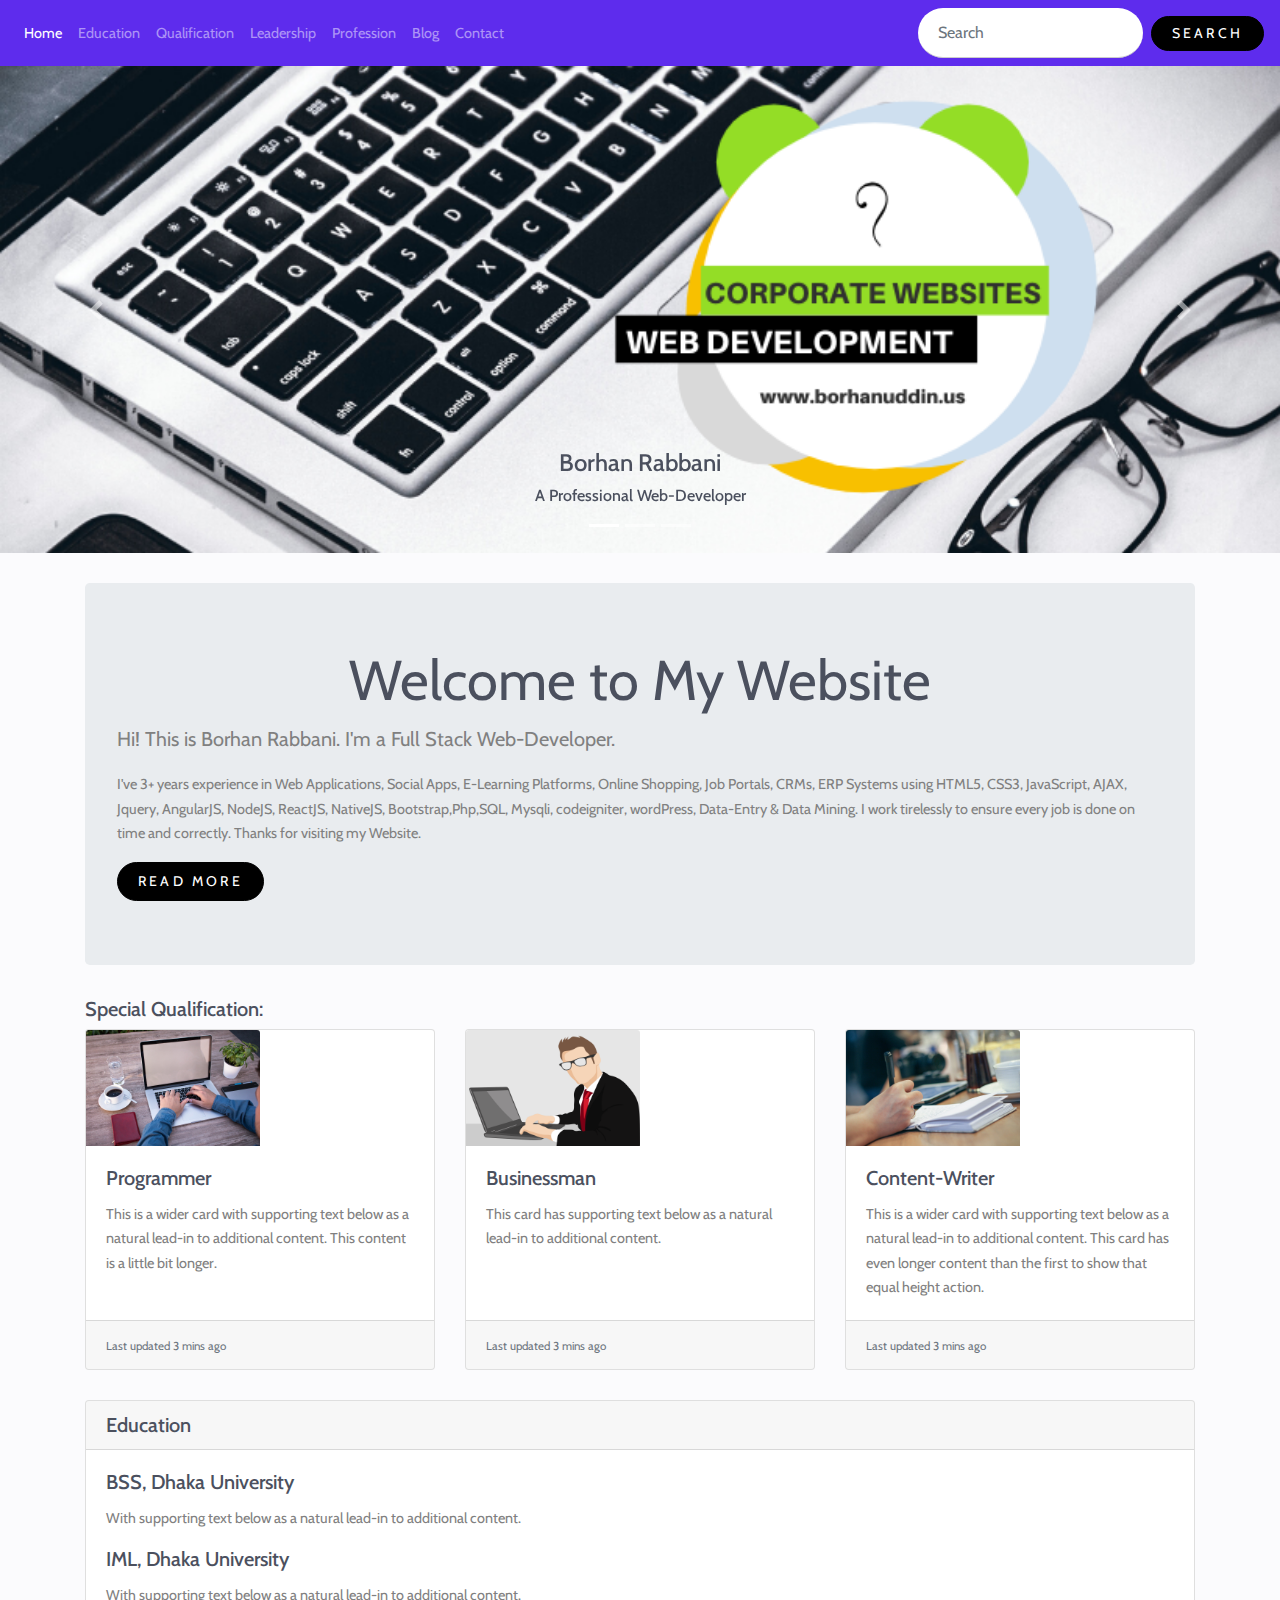
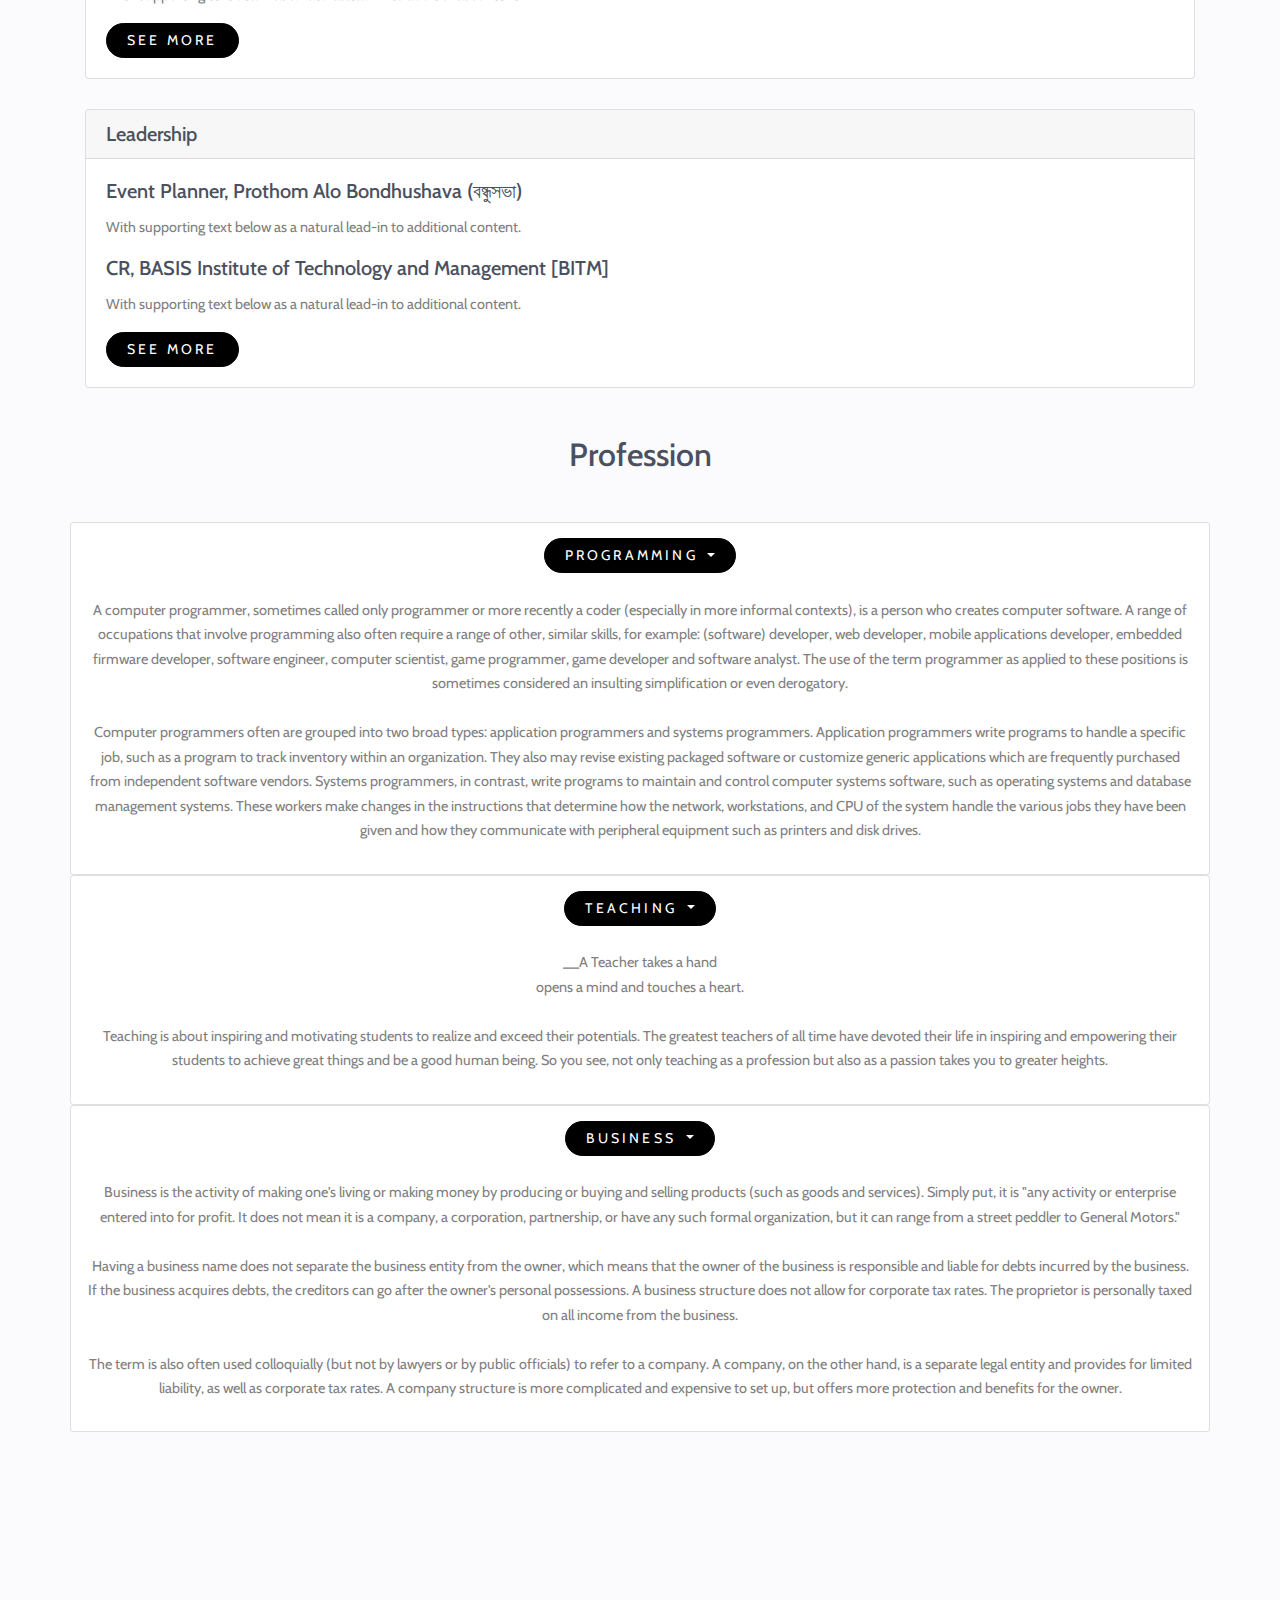
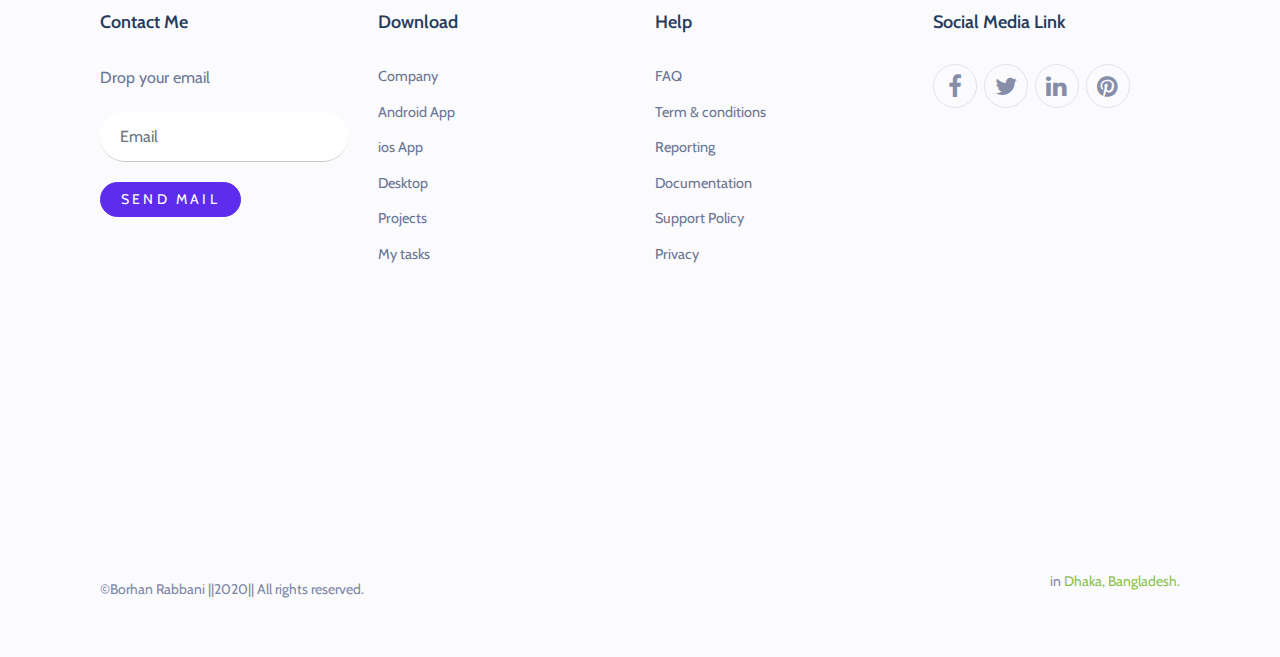
==== commit 65a27cc2: "Add files via upload" ====
--- a/index.html
+++ b/index.html
@@ -31,329 +31,12 @@
     <link rel="stylesheet" href="https://stackpath.bootstrapcdn.com/bootstrap/4.5.0/css/bootstrap.min.css" integrity="sha384-9aIt2nRpC12Uk9gS9baDl411NQApFmC26EwAOH8WgZl5MYYxFfc+NcPb1dKGj7Sk" crossorigin="anonymous">
 	<link rel="stylesheet" href="https://cdnjs.cloudflare.com/ajax/libs/font-awesome/4.7.0/css/font-awesome.min.css">
 	
-	<style>
-		.container{
-			margin-top:30px;
-		}
-		.border-size{
-			padding:15px;
-		}
-		
-		.dropdown-content {
-		  display: none;
-		  position: absolute;
-		  background-color: #f9f9f9;
-		  min-width: 160px;
-		  box-shadow: 0px 8px 16px 0px rgba(0,0,0,0.2);
-		  z-index: 1;
-		}
-
-		.dropdown-content a {
-		  color: black;
-		  padding: 12px 16px;
-		  text-decoration: none;
-		  display: block;
-		  text-align: left;
-		}
-
-		.dropdown-content a:hover {background-color: #f1f1f1;}
-
-		.dropdown:hover .dropdown-content {
-		  display: block;
-		}
-		
-		<-----------------Overly Image------------------->
-		.imgdhaka {
-		  position: relative;
-		  width: 50%;
-		}
-
-		.overimgQ1{
-		  display: block;
-		  width: 100%;
-		  height: 100%;
-		 
-		}
-
-		.overlay{
-		  position: absolute;
-		  top: 0;
-		  left: 0;
-		  right: 0;
-		  opacity: 0.9;
-		  background-color: #5E2CED;
-		  overflow: hidden;
-		  width: 0;
-		  height: 100%;
-		  transition: .5s ease;
-		}
-		.imgdhaka:hover .overlay {
-		  width: 100%;
-		}
-
-		.overly-text {
-		  white-space: nowrap; 
-		  color: #fff;
-		  font-size: 20px;
-		  position: absolute;
-		  overflow: hidden;
-		  top: 50%;
-		  left: 50%;
-		  transform: translate(-50%, -50%);
-		  -ms-transform: translate(-50%, -50%);
-		}
-		
-		
-		<-----footer------>
-		
-body {
-background: #fbfbfd;
-}
-
-nav.bg{
-	background: #5E2CED;
-}
-
-}
-
-.new_footer_area {
-    background: #fbfbfd;
-}
-
-
-.new_footer_top {
-    padding: 120px 0px 270px;
-    position: relative;
-      overflow-x: hidden;
-}
-.new_footer_area .footer_bottom {
-    padding-top: 5px;
-    padding-bottom: 50px;
-}
-.footer_bottom {
-    font-size: 14px;
-    font-weight: 300;
-    line-height: 20px;
-    color: #7f88a6;
-    padding: 27px 0px;
-}
-.new_footer_top .company_widget p {
-    font-size: 16px;
-    font-weight: 300;
-    line-height: 28px;
-    color: #6a7695;
-    margin-bottom: 20px;
-}
-.new_footer_top .company_widget .f_subscribe_two .btn_get {
-    border-width: 1px;
-    margin-top: 20px;
-}
-.btn_get_two:hover {
-    background: transparent;
-    color: #5e2ced;
-}
-.btn_get:hover {
-    color: #fff;
-    background: #6754e2;
-    border-color: #6754e2;
-    -webkit-box-shadow: none;
-    box-shadow: none;
-}
-a:hover, a:focus, .btn:hover, .btn:focus, button:hover, button:focus {
-    text-decoration: none;
-    outline: none;
-}
-
-
-
-.new_footer_top .f_widget.about-widget .f_list li a:hover {
-    color: #5e2ced;
-}
-.new_footer_top .f_widget.about-widget .f_list li {
-    margin-bottom: 11px;
-}
-.f_widget.about-widget .f_list li:last-child {
-    margin-bottom: 0px;
-}
-.f_widget.about-widget .f_list li {
-    margin-bottom: 15px;
-}
-.f_widget.about-widget .f_list {
-    margin-bottom: 0px;
-}
-.new_footer_top .f_social_icon a {
-    width: 44px;
-    height: 44px;
-    line-height: 43px;
-    background: transparent;
-    border: 1px solid #e2e2eb;
-    font-size: 24px;
-}
-.f_social_icon a {
-    width: 46px;
-    height: 46px;
-    border-radius: 50%;
-    font-size: 14px;
-    line-height: 45px;
-    color: #858da8;
-    display: inline-block;
-    background: #ebeef5;
-    text-align: center;
-    -webkit-transition: all 0.2s linear;
-    -o-transition: all 0.2s linear;
-    transition: all 0.2s linear;
-}
-.ti-facebook:before {
-    content: "\e741";
-}
-.ti-twitter-alt:before {
-    content: "\e74b";
-}
-.ti-vimeo-alt:before {
-    content: "\e74a";
-}
-.ti-pinterest:before {
-    content: "\e731";
-}
-
-.btn_get_two {
-    -webkit-box-shadow: none;
-    box-shadow: none;
-    background: #5e2ced;
-    border-color: #5e2ced;
-    color: #fff;
-}
-
-.btn_get_two:hover {
-    background: transparent;
-    color: #5e2ced;
-}
-
-.new_footer_top .f_social_icon a:hover {
-    background: #5e2ced;
-    border-color: #5e2ced;
-  color:white;
-}
-.new_footer_top .f_social_icon a + a {
-    margin-left: 4px;
-}
-.new_footer_top .f-title {
-    margin-bottom: 30px;
-    color: #263b5e;
-}
-.f_600 {
-    font-weight: 600;
-}
-.f_size_18 {
-    font-size: 18px;
-}
-h1, h2, h3, h4, h5, h6 {
-    color: #4b505e;
-}
-.new_footer_top .f_widget.about-widget .f_list li a {
-    color: #6a7695;
-}
-
-
-.new_footer_top .footer_bg {
-    position: absolute;
-    bottom: 0;
-    background: url("http://droitthemes.com/html/saasland/img/seo/footer_bg.png") no-repeat scroll center 0;
-    width: 100%;
-    height: 266px;
-}
-
-.new_footer_top .footer_bg .footer_bg_one {
-    background: url("https://1.bp.blogspot.com/-mvKUJFGEc-k/XclCOUSvCnI/AAAAAAAAUAE/jnBSf6Fe5_8tjjlKrunLBXwceSNvPcp3wCLcBGAsYHQ/s1600/volks.gif") no-repeat center center;
-    width: 330px;
-    height: 105px;
-  background-size:100%;
-    position: absolute;
-    bottom: 0;
-    left: 30%;
-    -webkit-animation: myfirst 22s linear infinite;
-    animation: myfirst 22s linear infinite;
-}
-
-.new_footer_top .footer_bg .footer_bg_two {
-    background: url("https://1.bp.blogspot.com/-hjgfxUW1o1g/Xck--XOdlxI/AAAAAAAAT_4/JWYFJl83usgRFMvRfoKkSDGd--_Sv04UQCLcBGAsYHQ/s1600/cyclist.gif") no-repeat center center;
-    width: 88px;
-    height: 100px;
-  background-size:100%;
-    bottom: 0;
-    left: 38%;
-    position: absolute;
-    -webkit-animation: myfirst 30s linear infinite;
-    animation: myfirst 30s linear infinite;
-}
-
-
-
-@-moz-keyframes myfirst {
-  0% {
-    left: -25%;
-  }
-  100% {
-    left: 100%;
-  }
-}
-
-@-webkit-keyframes myfirst {
-  0% {
-    left: -25%;
-  }
-  100% {
-    left: 100%;
-  }
-}
-
-@keyframes myfirst {
-  0% {
-    left: -25%;
-  }
-  100% {
-    left: 100%;
-  }
-}
-
-/*************footer End*****************/
-
-
-	</style>
+	<link rel="stylesheet" href="style.css" />
+	
+	
    
   </head>
   <body>
-  
-	<div class="container">
-        <div class="row align-items-center">
-          <div class="col-12 col-lg-6 d-flex">
-            <a href="index.html" class="site-logo">
-              <b>Borhan Rabbani</b>
-            </a>
-
-          </div>
-          <div class="col-12 col-lg-6 ml-auto d-flex">
-            <div class="ml-md-auto top-social d-none d-lg-inline-block">
-              <a href="#" class="d-inline-block p-3"><span class="icon-facebook"></span></a>
-                <a href="#" class="d-inline-block p-3"><span class="icon-twitter"></span></a>
-                <a href="#" class="d-inline-block p-3"><span class="icon-instagram"></span></a>
-            </div>
-            <form action="#" class="search-form d-inline-block">
-
-              <div class="d-flex">
-                <input type="email" class="form-control" placeholder="Search...">
-                <button type="submit" class="btn btn-secondary" ><span class="icon-search"></span></button>
-              </div>
-            </form>
-
-            
-          </div>
-          <div class="col-6 d-block d-lg-none text-right">
-            
-          </div>
-        </div>
-    </div>
-	
 		<nav class="navbar navbar-expand-lg navbar-dark bg sticky-top">
 		  <button class="navbar-toggler" type="button" data-toggle="collapse" data-target="#navbarTogglerDemo03" aria-controls="navbarTogglerDemo03" aria-expanded="false" aria-label="Toggle navigation">
 			<span class="navbar-toggler-icon"></span>
@@ -544,71 +227,80 @@
 		</div>
 	</div>
 	
-	<div class="container">
+	<div class="container text-center">
+				<div class="col-leg-12 my-5">
+					<h2>Profession</h2>
+				</div>
+		
+		
+		<div class="row">
 		<div class="card">
-				<h5 class="card-header">Profession</h5>
-			<div class="card w-75">
-				<hr>
+			<div class="col-leg-12">
 				<div id="programming-pro" class="dropdown border-size">
-					  <a class="btn btn-danger dropdown-toggle" href="#" role="button" id="dropdownMenuLink" data-toggle="dropdown" aria-haspopup="true" aria-expanded="false">
-						Programming
-					  </a>
-
-					<div class="dropdown-menu" aria-labelledby="dropdownMenuLink">
-						<a class="dropdown-item" href="#">PHP</a>
-						<div class="progress">
-							  <div class="progress-bar progress-bar-striped progress-bar-animated" role="progressbar" aria-valuenow="70" aria-valuemin="0" aria-valuemax="100" style="width: 70%"></div>
-						</div>
-					  
-						<a class="dropdown-item" href="#">JavaScript</a>
-						<div class="progress">
-							  <div class="progress-bar progress-bar-striped progress-bar-animated" role="progressbar" aria-valuenow="75" aria-valuemin="0" aria-valuemax="100" style="width: 75%"></div>
-						</div>
-						
-						<a class="dropdown-item" href="#">Ruby</a>
-						<div class="progress">
-							  <div class="progress-bar progress-bar-striped progress-bar-animated" role="progressbar" aria-valuenow="65" aria-valuemin="0" aria-valuemax="100" style="width: 65%"></div>
-						</div>
-						
-						<a class="dropdown-item" href="#">Python</a>
-						<div class="progress">
-							  <div class="progress-bar progress-bar-striped progress-bar-animated" role="progressbar" aria-valuenow="85" aria-valuemin="0" aria-valuemax="100" style="width: 85%"></div>
-						</div>
-						<a class="dropdown-item" href="#">C++</a>
-						<div class="progress">
-							  <div class="progress-bar progress-bar-striped progress-bar-animated" role="progressbar" aria-valuenow="95" aria-valuemin="0" aria-valuemax="100" style="width: 95%"></div>
-						</div>
-						<a class="dropdown-item" href="#">jQuery</a>
-						<div class="progress">
-							  <div class="progress-bar progress-bar-striped progress-bar-animated" role="progressbar" aria-valuenow="100" aria-valuemin="0" aria-valuemax="100" style="width: 100%"></div>
-						</div>
-						<a class="dropdown-item" href="#">Bootstrap</a>
-						<div class="progress">
-							  <div class="progress-bar progress-bar-striped progress-bar-animated" role="progressbar" aria-valuenow="100" aria-valuemin="0" aria-valuemax="100" style="width: 100%"></div>
-						</div>
-						<a class="dropdown-item" href="#">CSS</a>
-						<div class="progress">
-							  <div class="progress-bar progress-bar-striped progress-bar-animated" role="progressbar" aria-valuenow="100" aria-valuemin="0" aria-valuemax="100" style="width: 100%"></div>
-						</div>
-						<a class="dropdown-item" href="#">HTML5</a>
-						<div class="progress">
-							  <div class="progress-bar progress-bar-striped progress-bar-animated" role="progressbar" aria-valuenow="100" aria-valuemin="0" aria-valuemax="100" style="width: 100%"></div>
-						</div>
-					 
-					</div><br /><br />
-						<p>A computer programmer, sometimes called only programmer or more recently a coder (especially in more informal contexts), is a person who creates computer software.
-
-							A range of occupations that involve programming also often require a range of other, similar skills, for example: (software) developer, web developer, mobile applications developer, embedded firmware developer, software engineer, computer scientist, game programmer, game developer and software analyst. The use of the term programmer as applied to these positions is sometimes considered an insulting simplification or even derogatory.
+						  <a class="btn btn-danger dropdown-toggle" href="#" role="button" id="dropdownMenuLink" data-toggle="dropdown" aria-haspopup="true" aria-expanded="false">
+							Programming
+						  </a>
+
+						<div class="dropdown-menu" aria-labelledby="dropdownMenuLink">
+							<a class="dropdown-item" href="#">PHP</a>
+							<div class="progress">
+								  <div class="progress-bar progress-bar-striped progress-bar-animated" role="progressbar" aria-valuenow="70" aria-valuemin="0" aria-valuemax="100" style="width: 70%"></div>
+							</div>
+						  
+							<a class="dropdown-item" href="#">JavaScript</a>
+							<div class="progress">
+								  <div class="progress-bar progress-bar-striped progress-bar-animated" role="progressbar" aria-valuenow="75" aria-valuemin="0" aria-valuemax="100" style="width: 75%"></div>
+							</div>
 							
-							<br><br>
+							<a class="dropdown-item" href="#">Ruby</a>
+							<div class="progress">
+								  <div class="progress-bar progress-bar-striped progress-bar-animated" role="progressbar" aria-valuenow="65" aria-valuemin="0" aria-valuemax="100" style="width: 65%"></div>
+							</div>
 							
-							Computer programmers often are grouped into two broad types: application programmers and systems programmers. Application programmers write programs to handle a specific job, such as a program to track inventory within an organization. They also may revise existing packaged software or customize generic applications which are frequently purchased from independent software vendors. Systems programmers, in contrast, write programs to maintain and control computer systems software, such as operating systems and database management systems. These workers make changes in the instructions that determine how the network, workstations, and CPU of the system handle the various jobs they have been given and how they communicate with peripheral equipment such as printers and disk drives.
-						</p>
-				</div>
-				
-				<hr>
-				
-				<div id="teaching" class="dropdown border-size">
+							<a class="dropdown-item" href="#">Python</a>
+							<div class="progress">
+								  <div class="progress-bar progress-bar-striped progress-bar-animated" role="progressbar" aria-valuenow="85" aria-valuemin="0" aria-valuemax="100" style="width: 85%"></div>
+							</div>
+							<a class="dropdown-item" href="#">C++</a>
+							<div class="progress">
+								  <div class="progress-bar progress-bar-striped progress-bar-animated" role="progressbar" aria-valuenow="95" aria-valuemin="0" aria-valuemax="100" style="width: 95%"></div>
+							</div>
+							<a class="dropdown-item" href="#">jQuery</a>
+							<div class="progress">
+								  <div class="progress-bar progress-bar-striped progress-bar-animated" role="progressbar" aria-valuenow="100" aria-valuemin="0" aria-valuemax="100" style="width: 100%"></div>
+							</div>
+							<a class="dropdown-item" href="#">Bootstrap</a>
+							<div class="progress">
+								  <div class="progress-bar progress-bar-striped progress-bar-animated" role="progressbar" aria-valuenow="100" aria-valuemin="0" aria-valuemax="100" style="width: 100%"></div>
+							</div>
+							<a class="dropdown-item" href="#">CSS</a>
+							<div class="progress">
+								  <div class="progress-bar progress-bar-striped progress-bar-animated" role="progressbar" aria-valuenow="100" aria-valuemin="0" aria-valuemax="100" style="width: 100%"></div>
+							</div>
+							<a class="dropdown-item" href="#">HTML5</a>
+							<div class="progress">
+								  <div class="progress-bar progress-bar-striped progress-bar-animated" role="progressbar" aria-valuenow="100" aria-valuemin="0" aria-valuemax="100" style="width: 100%"></div>
+							</div>
+						 
+						</div><br /><br />
+							<p>A computer programmer, sometimes called only programmer or more recently a coder (especially in more informal contexts), is a person who creates computer software.
+
+								A range of occupations that involve programming also often require a range of other, similar skills, for example: (software) developer, web developer, mobile applications developer, embedded firmware developer, software engineer, computer scientist, game programmer, game developer and software analyst. The use of the term programmer as applied to these positions is sometimes considered an insulting simplification or even derogatory.
+								
+								<br><br>
+								
+								Computer programmers often are grouped into two broad types: application programmers and systems programmers. Application programmers write programs to handle a specific job, such as a program to track inventory within an organization. They also may revise existing packaged software or customize generic applications which are frequently purchased from independent software vendors. Systems programmers, in contrast, write programs to maintain and control computer systems software, such as operating systems and database management systems. These workers make changes in the instructions that determine how the network, workstations, and CPU of the system handle the various jobs they have been given and how they communicate with peripheral equipment such as printers and disk drives.
+							</p>
+				</div>
+			</div>
+		</div>
+					
+		</div>
+		
+		<div class="row">
+			<div class="card">
+				<div class="col-leg-12">
+					<div id="teaching" class="dropdown border-size">
 					  <a class="btn btn-danger dropdown-toggle" href="#" role="button" id="dropdownMenuLink" data-toggle="dropdown" aria-haspopup="true" aria-expanded="false">
 						Teaching
 					  </a>
@@ -626,20 +318,22 @@
 						
 					</div>
 					<p>
-					<br><br>
+					<br>__A Teacher takes a hand<br>
+					opens a mind and touches a heart.<br><br>
 					
-		<pre>
-			__A Teacher takes a hand
-		 opens a mind and touches a heart
-		</pre>
-						 Teaching is about inspiring and motivating students to realize and exceed their potentials. The greatest teachers of all time have devoted their life in inspiring and empowering their students to achieve great things and be a good human being.
-						 So you see, not only teaching as a profession but also as a passion takes you to greater heights.
+					Teaching is about inspiring and motivating students to realize and exceed their potentials. The greatest teachers of all time have devoted their life in inspiring and empowering their students to achieve great things and be a good human being.
+					So you see, not only teaching as a profession but also as a passion takes you to greater heights.
 					</p>
 				</div>
-				
-								<hr>
-				
-				<div id="business" class="dropdown border-size">
+					
+				</div>
+			</div>
+		</div>
+		
+		<div class="row">
+			<div class="card">
+				<div class="col-leg-12">
+					<div id="business" class="dropdown border-size">
 					  <a class="btn btn-danger dropdown-toggle" href="#" role="button" id="dropdownMenuLink" data-toggle="dropdown" aria-haspopup="true" aria-expanded="false">
 						Business
 					  </a>
@@ -665,24 +359,22 @@
 						The term is also often used colloquially (but not by lawyers or by public officials) to refer to a company. A company, on the other hand, is a separate legal entity and provides for limited liability, as well as corporate tax rates. A company structure is more complicated and expensive to set up, but offers more protection and benefits for the owner.
 					</p>
 				</div>
-				<hr>
-					
-			</div>
-		</div>
-		  
-		  
-	</div>
-	
-
-
-<footer class="new_footer_area bg_color">
+				</div>
+			</div>
+		</div>
+		
+	</div>
+	
+<div class="container">	
+	<div class="col-leg-12">
+		<footer class="new_footer_area bg_color">
             <div class="new_footer_top">
                 <div class="container">
                     <div class="row">
                         <div class="col-lg-3 col-md-6">
                             <div class="f_widget company_widget wow fadeInLeft" data-wow-delay="0.2s" style="visibility: visible; animation-delay: 0.2s; animation-name: fadeInLeft;">
                                 <h2 class="f-title f_600 t_color f_size_18" id="contact">Contact Me</h2>
-                                <p>Drop an email</p>
+                                <p>Drop your email</p>
                                 <form action="#" class="f_subscribe_two mailchimp" method="post" novalidate="true" _lpchecked="1">
                                     <input type="text" name="EMAIL" class="form-control memail" placeholder="Email">
                                     <button class="btn btn_get btn_get_two" type="submit">Send mail</button>
@@ -751,7 +443,12 @@
                     </div>
                 </div>
             </div>
-</footer>
+		</footer>
+	</div>
+
+</div>
+
+
     <!-- Optional JavaScript -->
 	
 	<div id="loader" class="show fullscreen"><svg class="circular" width="48px" height="48px"><circle class="path-bg" cx="24" cy="24" r="22" fill="none" stroke-width="4" stroke="#eeeeee"/><circle class="path" cx="24" cy="24" r="22" fill="none" stroke-width="4" stroke-miterlimit="10" stroke="#ff5e15"/></svg></div>
--- a/style.css
+++ b/style.css
@@ -0,0 +1,285 @@
+.container{
+			margin-top:30px;
+		}
+		.border-size{
+			padding:15px;
+		}
+		
+		.dropdown-content {
+		  display: none;
+		  position: absolute;
+		  background-color: #f9f9f9;
+		  min-width: 160px;
+		  box-shadow: 0px 8px 16px 0px rgba(0,0,0,0.2);
+		  z-index: 1;
+		}
+
+		.dropdown-content a {
+		  color: black;
+		  padding: 12px 16px;
+		  text-decoration: none;
+		  display: block;
+		  text-align: left;
+		}
+
+		.dropdown-content a:hover {background-color: #f1f1f1;}
+
+		.dropdown:hover .dropdown-content {
+		  display: block;
+		}
+		
+		/*-----------------Overly Image-------------------*/
+		.imgdhaka {
+		  position: relative;
+		  width: 50%;
+		}
+
+		.overimgQ1{
+		  display: block;
+		  width: 100%;
+		  height: 100%;
+		 
+		}
+
+		.overlay{
+		  position: absolute;
+		  top: 0;
+		  left: 0;
+		  right: 0;
+		  opacity: 0.9;
+		  background-color: #5E2CED;
+		  overflow: hidden;
+		  width: 0;
+		  height: 100%;
+		  transition: .5s ease;
+		}
+		.imgdhaka:hover .overlay {
+		  width: 100%;
+		}
+
+		.overly-text {
+		  white-space: nowrap; 
+		  color: #fff;
+		  font-size: 20px;
+		  position: absolute;
+		  overflow: hidden;
+		  top: 50%;
+		  left: 50%;
+		  transform: translate(-50%, -50%);
+		  -ms-transform: translate(-50%, -50%);
+		}
+		
+		
+		/*-----footer------*/
+		
+body {
+background: #fbfbfd;
+}
+
+nav.bg{
+	background: #5E2CED;
+}
+
+}
+
+.new_footer_area {
+    background: #fbfbfd;
+}
+
+
+.new_footer_top {
+    padding: 120px 0px 270px;
+    position: relative;
+      overflow-x: hidden;
+}
+.new_footer_area .footer_bottom {
+    padding-top: 5px;
+    padding-bottom: 50px;
+}
+.footer_bottom {
+    font-size: 14px;
+    font-weight: 300;
+    line-height: 20px;
+    color: #7f88a6;
+    padding: 27px 0px;
+}
+.new_footer_top .company_widget p {
+    font-size: 16px;
+    font-weight: 300;
+    line-height: 28px;
+    color: #6a7695;
+    margin-bottom: 20px;
+}
+.new_footer_top .company_widget .f_subscribe_two .btn_get {
+    border-width: 1px;
+    margin-top: 20px;
+}
+.btn_get_two:hover {
+    background: transparent;
+    color: #5e2ced;
+}
+.btn_get:hover {
+    color: #fff;
+    background: #6754e2;
+    border-color: #6754e2;
+    -webkit-box-shadow: none;
+    box-shadow: none;
+}
+a:hover, a:focus, .btn:hover, .btn:focus, button:hover, button:focus {
+    text-decoration: none;
+    outline: none;
+}
+
+
+
+.new_footer_top .f_widget.about-widget .f_list li a:hover {
+    color: #5e2ced;
+}
+.new_footer_top .f_widget.about-widget .f_list li {
+    margin-bottom: 11px;
+}
+.f_widget.about-widget .f_list li:last-child {
+    margin-bottom: 0px;
+}
+.f_widget.about-widget .f_list li {
+    margin-bottom: 15px;
+}
+.f_widget.about-widget .f_list {
+    margin-bottom: 0px;
+}
+.new_footer_top .f_social_icon a {
+    width: 44px;
+    height: 44px;
+    line-height: 43px;
+    background: transparent;
+    border: 1px solid #e2e2eb;
+    font-size: 24px;
+}
+.f_social_icon a {
+    width: 46px;
+    height: 46px;
+    border-radius: 50%;
+    font-size: 14px;
+    line-height: 45px;
+    color: #858da8;
+    display: inline-block;
+    background: #ebeef5;
+    text-align: center;
+    -webkit-transition: all 0.2s linear;
+    -o-transition: all 0.2s linear;
+    transition: all 0.2s linear;
+}
+.ti-facebook:before {
+    content: "\e741";
+}
+.ti-twitter-alt:before {
+    content: "\e74b";
+}
+.ti-vimeo-alt:before {
+    content: "\e74a";
+}
+.ti-pinterest:before {
+    content: "\e731";
+}
+
+.btn_get_two {
+    -webkit-box-shadow: none;
+    box-shadow: none;
+    background: #5e2ced;
+    border-color: #5e2ced;
+    color: #fff;
+}
+
+.btn_get_two:hover {
+    background: transparent;
+    color: #5e2ced;
+}
+
+.new_footer_top .f_social_icon a:hover {
+    background: #5e2ced;
+    border-color: #5e2ced;
+  color:white;
+}
+.new_footer_top .f_social_icon a + a {
+    margin-left: 4px;
+}
+.new_footer_top .f-title {
+    margin-bottom: 30px;
+    color: #263b5e;
+}
+.f_600 {
+    font-weight: 600;
+}
+.f_size_18 {
+    font-size: 18px;
+}
+h1, h2, h3, h4, h5, h6 {
+    color: #4b505e;
+}
+.new_footer_top .f_widget.about-widget .f_list li a {
+    color: #6a7695;
+}
+
+
+.new_footer_top .footer_bg {
+    position: absolute;
+    bottom: 0;
+    background: url("http://droitthemes.com/html/saasland/img/seo/footer_bg.png") no-repeat scroll center 0;
+    width: 100%;
+    height: 266px;
+}
+
+.new_footer_top .footer_bg .footer_bg_one {
+    background: url("https://1.bp.blogspot.com/-mvKUJFGEc-k/XclCOUSvCnI/AAAAAAAAUAE/jnBSf6Fe5_8tjjlKrunLBXwceSNvPcp3wCLcBGAsYHQ/s1600/volks.gif") no-repeat center center;
+    width: 330px;
+    height: 105px;
+  background-size:100%;
+    position: absolute;
+    bottom: 0;
+    left: 30%;
+    -webkit-animation: myfirst 22s linear infinite;
+    animation: myfirst 22s linear infinite;
+}
+
+.new_footer_top .footer_bg .footer_bg_two {
+    background: url("https://1.bp.blogspot.com/-hjgfxUW1o1g/Xck--XOdlxI/AAAAAAAAT_4/JWYFJl83usgRFMvRfoKkSDGd--_Sv04UQCLcBGAsYHQ/s1600/cyclist.gif") no-repeat center center;
+    width: 88px;
+    height: 100px;
+  background-size:100%;
+    bottom: 0;
+    left: 38%;
+    position: absolute;
+    -webkit-animation: myfirst 30s linear infinite;
+    animation: myfirst 30s linear infinite;
+}
+
+
+
+@-moz-keyframes myfirst {
+  0% {
+    left: -25%;
+  }
+  100% {
+    left: 100%;
+  }
+}
+
+@-webkit-keyframes myfirst {
+  0% {
+    left: -25%;
+  }
+  100% {
+    left: 100%;
+  }
+}
+
+@keyframes myfirst {
+  0% {
+    left: -25%;
+  }
+  100% {
+    left: 100%;
+  }
+}
+
+/*************footer End*****************/